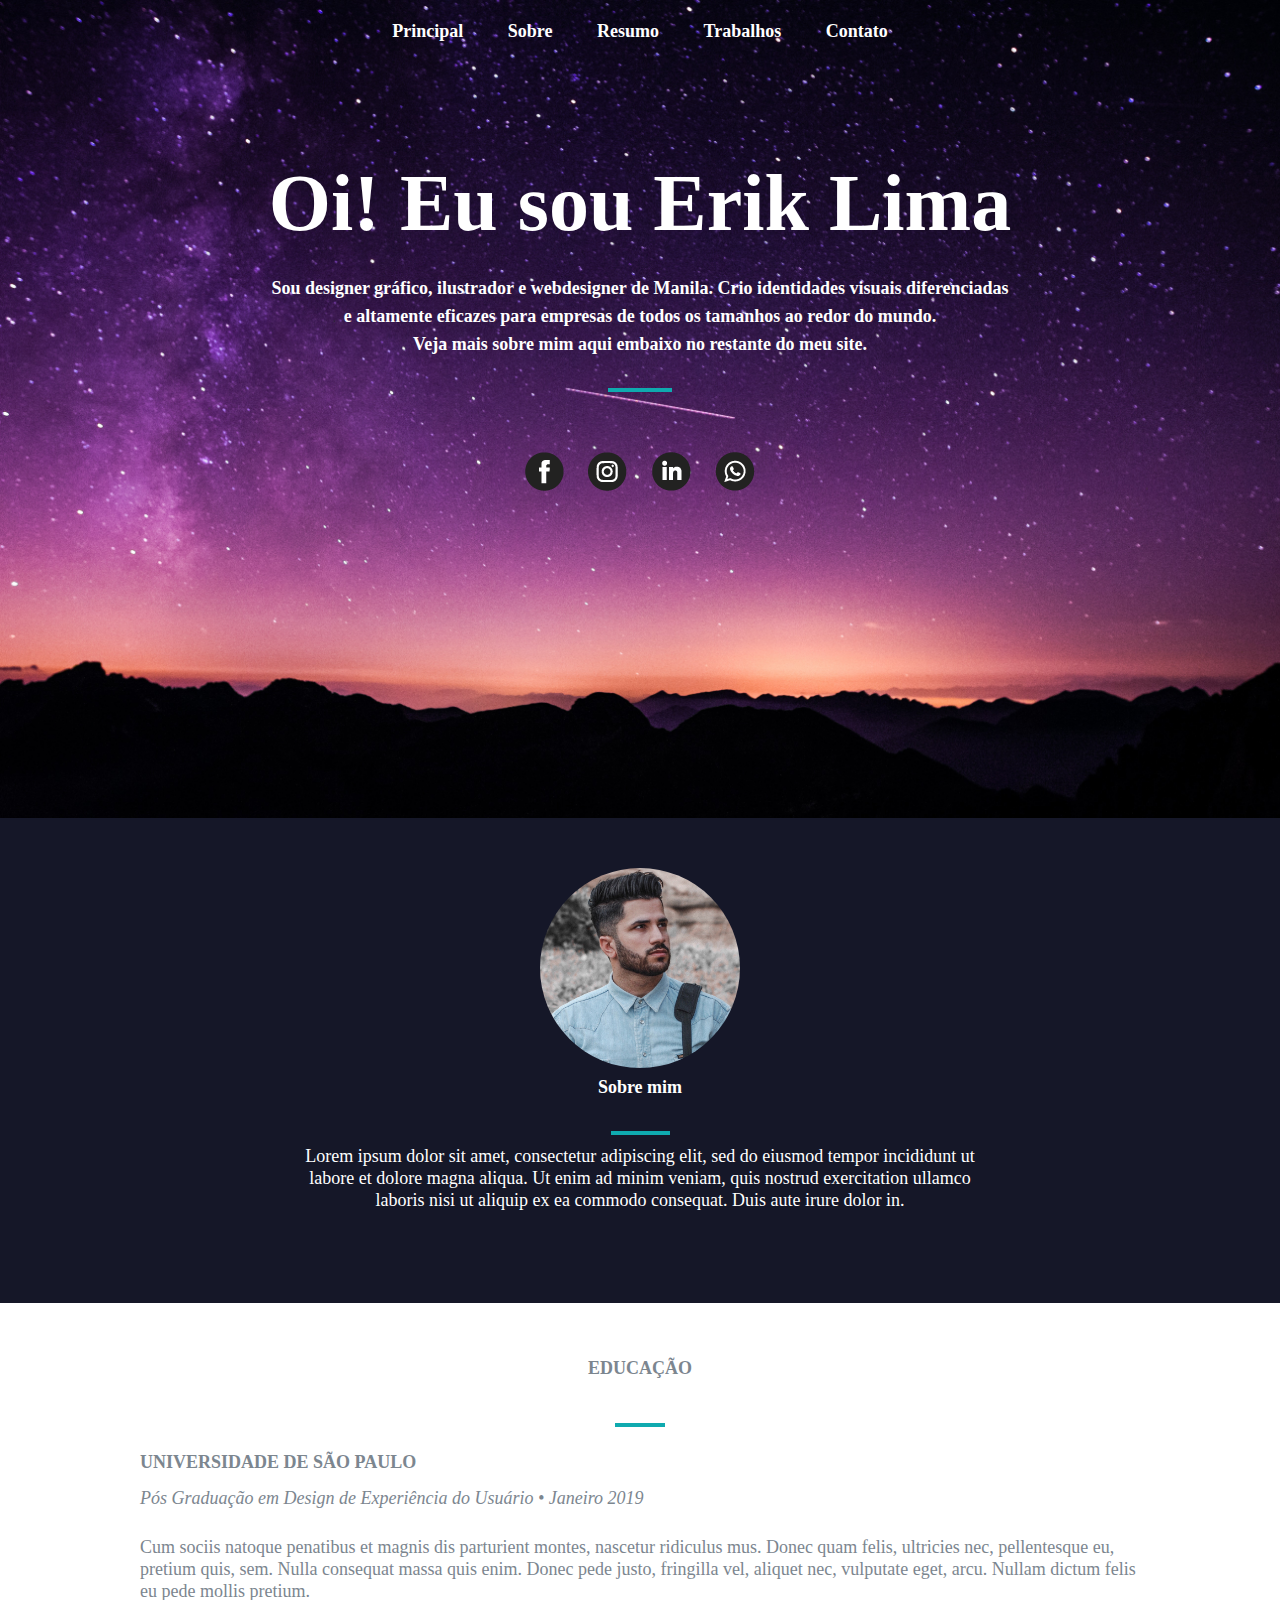
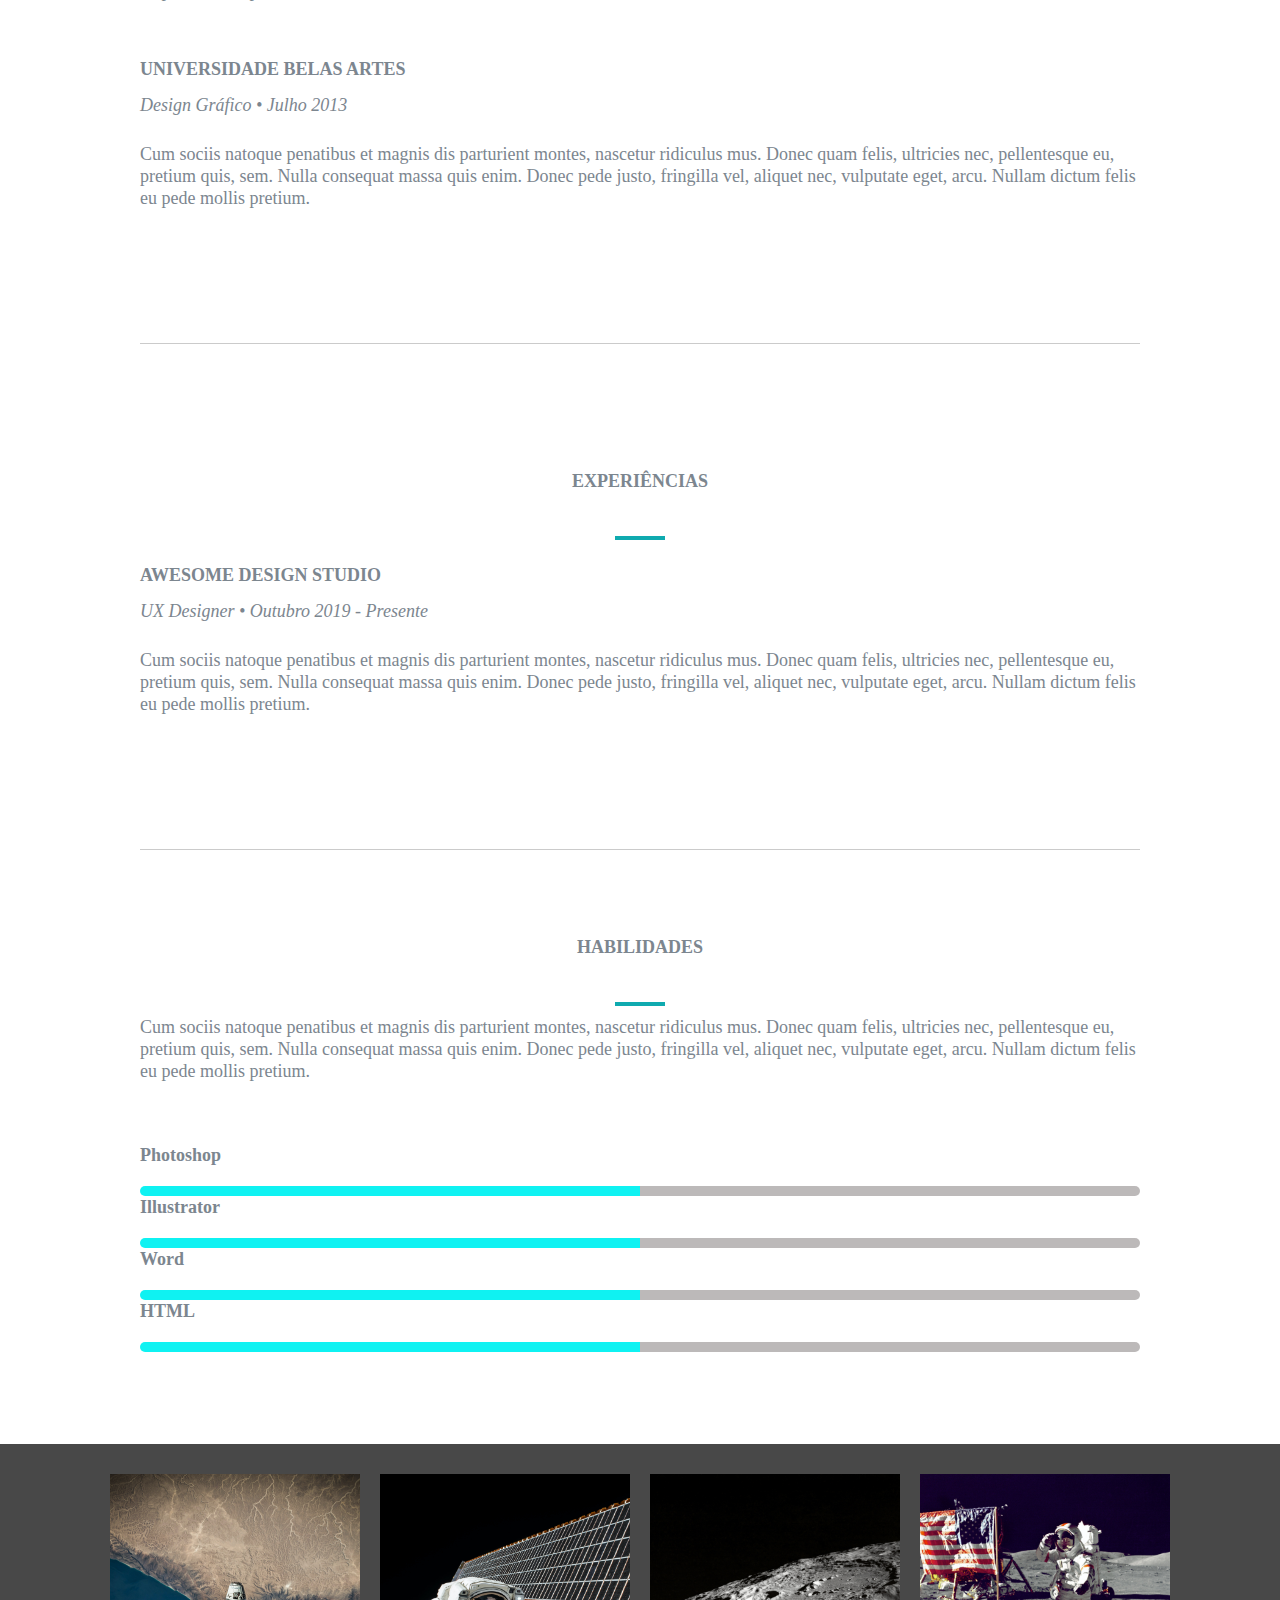
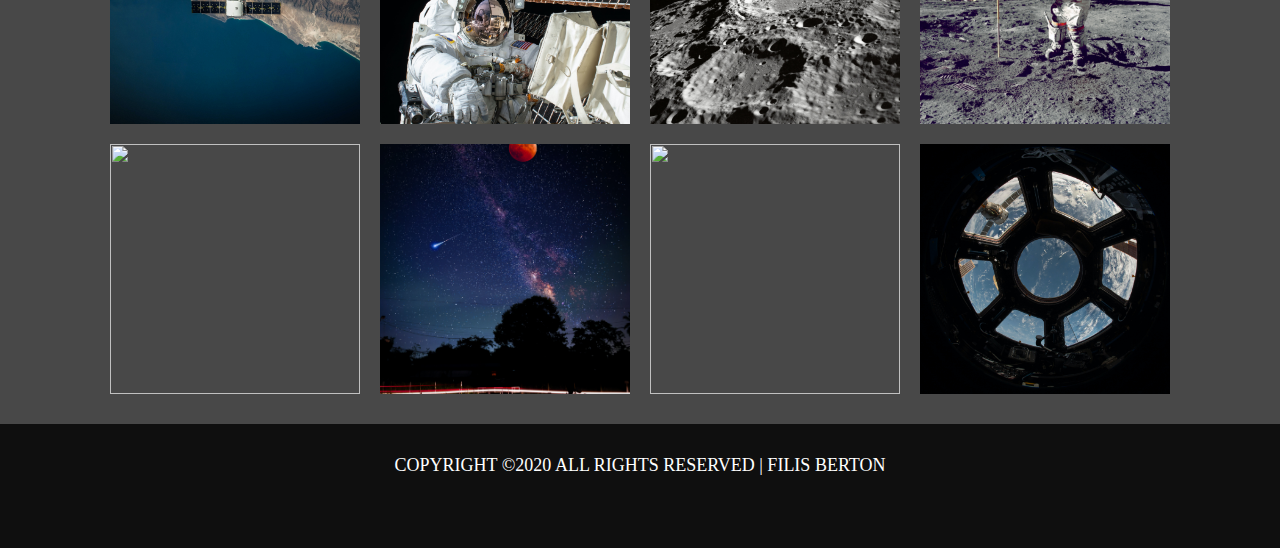
==== index.html @ c1fdc3c9 "Correções durante criação de modulos" ====
<!DOCTYPE html>
<html lang="pt-br">
    <head>
        <meta charset="UTF-8">
        <title>Currículo</title>
        <link rel="stylesheet" href="style.css">
    </head>
    <body>
        <header class="cabecalho">
            <nav id="menu">
                <a href="#">Principal</a>
                <a href="#">Sobre</a>
                <a href="#">Resumo</a>
                <a href="#">Trabalhos</a>
                <a href="#">Contato</a>
            </nav>
            <div class="banner">
                <h1>Oi! Eu sou Erik Lima</h1>
                <h2>Sou designer gráfico, ilustrador e webdesigner de Manila. Crio identidades visuais diferenciadas <br>
                    e altamente eficazes para empresas de todos os tamanhos ao redor do mundo. </br>
                    Veja mais sobre mim aqui embaixo no restante do meu site.</h2>
                <div class="traco"></div>
                <div class="media">
                    <a href="#"><img src="img/facebook.png"></a>
                    <a href="#"><img src="img/instagram.png"></a>
                    <a href="#"><img src="img/linkedin.png"></a>
                    <a href="#"><img src="img/whatsapp.png"></a>
                </div>
            </div>
        </header>
        <main>
            <section id="sobre">
                <img src="img/perfil.jpg" class="foto">
                <h2>Sobre mim</h2>
                <div class="traco"></div>
                <p>Lorem ipsum dolor sit amet, consectetur adipiscing elit, sed 
                    do eiusmod tempor incididunt ut <br> labore et dolore magna aliqua. 
                    Ut enim ad minim veniam, quis nostrud exercitation ullamco <br> laboris 
                    nisi ut aliquip ex ea commodo consequat. Duis aute irure dolor in. </p> 
            </section>
            <section class="experiencias">
                <section class="experiencias-item">
                    <div class="titulos">
                        <h3>Educação</h3>
                        <div class="traco"></div>
                    </div>
                    <div>
                        <h3>Universidade de São Paulo</h3>
                        <h4>Pós Graduação em Design de Experiência do Usuário • Janeiro 2019</h4>
                        <p>Cum sociis natoque penatibus et magnis dis parturient montes, nascetur ridiculus mus. 
                            Donec quam felis, ultricies nec, pellentesque eu, pretium quis, sem. Nulla consequat massa 
                            quis enim. Donec pede justo, fringilla vel, aliquet nec, vulputate eget, arcu. Nullam dictum 
                            felis eu pede mollis pretium.</p>
                    </div>
                    <div>
                        <h3>Universidade Belas Artes</h3>
                        <h4>Design Gráfico • Julho 2013</h4>
                        <p>Cum sociis natoque penatibus et magnis dis parturient montes, nascetur ridiculus mus. 
                            Donec quam felis, ultricies nec, pellentesque eu, pretium quis, sem. Nulla consequat massa 
                            quis enim. Donec pede justo, fringilla vel, aliquet nec, vulputate eget, arcu. Nullam dictum 
                            felis eu pede mollis pretium.</p>
                    </div>
                    <div class="traco-cinza"></div>
                </section>
                <section class="experiencias-item">
                    <div class="titulos">
                        <h3>Experiências</h3>
                        <div class="traco"></div>
                    </div>
                    <div>
                        <h3>Awesome Design Studio</h3>
                        <h4>UX Designer • Outubro 2019 - Presente</h4>
                        <p>Cum sociis natoque penatibus et magnis dis parturient montes, 
                            nascetur ridiculus mus. Donec quam felis, ultricies nec, pellentesque 
                            eu, pretium quis, sem. Nulla consequat massa quis enim. Donec pede justo, 
                            fringilla vel, aliquet nec, vulputate eget, arcu. Nullam dictum felis eu 
                            pede mollis pretium.</p>
                    </div>
                    <div class="traco-cinza"></div>
                    <section class="experiencias-item">
                        <div class="titulos">
                            <h3>Habilidades</h3>
                            <div class="traco"></div>
                        </div>
                        <div>
                            <p>Cum sociis natoque penatibus et magnis dis parturient montes, 
                                nascetur ridiculus mus. Donec quam felis, ultricies nec, pellentesque 
                                eu, pretium quis, sem. Nulla consequat massa quis enim. Donec pede justo, 
                                fringilla vel, aliquet nec, vulputate eget, arcu. Nullam dictum felis eu 
                                pede mollis pretium.</p>
                            <section class="progresso">
                                <h5>Photoshop</h5>
                                <div class="barrinha"></div>
        
                                <h5>Illustrator</h5>
                                <div class="barrinha"></div>
        
                                <h5>Word</h5>
                                <div class="barrinha"></div>
        
                                <h5>HTML</h5>
                                <div class="barrinha"></div>
                            </section>
                        </div>
                    </section>              
                </section>
            </section>
            <section class="grid">
                <img src="img/1.jpg" class="grid-item">
                <img src="img/2.jpg" class="grid-item">
                <img src="img/3.jpg" class="grid-item">
                <img src="img/4.jpg" class="grid-item">
                <img src="img/5.jpg" class="grid-item">
                <img src="img/6.jpg" class="grid-item">
                <img src="img/7.jpg" class="grid-item">
                <img src="img/8.jpg" class="grid-item">
            </section>
        </main>
        <footer>
            <section class="rodape">
                <p>Copyright ©2020 All rights reserved | Filis Berton</p>
            </section>
        </footer>
</body>
</html>
---- style.css ----
html * {
    margin: 0px;
    font-family: 'Lato';
    font-size: 18px;
    line-height: 22px;
}

@import url('https://fonts.googleapis.com/css2?family=Lato:ital,wght@0,400;0,900;1,900&display=swap');

.cabecalho {
    background-image: url(img/background.jpg);
    background-size: 100% 100%;
    height: 818px;
    text-align: center;
    object-fit: cover;
    color: white;
}

#menu {
    padding: 20px 0px;
    margin-bottom: 100px;
    font-size: 18px;
    font-weight: bold;
}

#menu a {
    text-decoration: none;
    padding: 20px;
    color: white;
}

#menu a:hover {
    color: #0FF2F2;
}

.traco {
    height: 20px;
    width: 50px;
    border-bottom: 4px solid #0FAAAF;
    margin: 10px auto;
    width: 5%;
}

h1 {
    font-size: 80px;
    padding: 30px;
    margin: 30px;
}

h2 {
    line-height: 28px;
}

.foto {
    width: 200px;
    height: 200px;
    object-fit: cover;
    border-radius: 50%;
}

.media {
    padding: 50px;
}

.media a {
    padding: 10px;
}

h3 {
    text-transform: uppercase;
    padding: 14px 0px;
}

#sobre {
    background-color: #151728;
    padding: 50px;
    color: white;
    text-align: center;
    margin: auto auto;
}

.avatar {
    width: 200px;
    padding-right: 30px;
    object-fit: cover;
}

.sobre-itens p {
    padding: 20px 0px;
    width: 1200px;
}

.titulos {
    font-size: 20px;
    text-align: center;
}

h4 {
    font-style: oblique;
    font-weight: 300;
    color: #7C868F;
    padding-bottom: 27px;
}

.experiencias {
    display: grid;
    justify-content: center;
}

.experiencias-item {
    width: 1000px;
    margin-top: 40px;
    align-items: baseline;
    color: #7C868F;
}

p {
    padding-bottom: 42px;
}

.traco-cinza {
    height: 20px;
    border-bottom: 1px solid #CBCBCB;
    margin: 72px auto;
    width: 100%;
}

.grid {
    background-color: #484848;
    padding: 30px;

    display: grid;
    grid-template-columns: repeat(4, auto);
    justify-content: center;

    padding: 30px;
    gap: 20px;

    margin-top: 72px;
}

.grid-item {
    width: 250px;
    height: 250px;
    object-fit: cover;
}

.progresso {
    margin: 20px 0px;
}

.barrinha {
    height: 10px;
    margin-top: 20px;
    border-radius: 10px;
    background: linear-gradient(to right, #0FF2F2 0%, #0FF2F2 50%, #bcb9b9 10%);
}

.rodape {
    padding: 30px;
    background-color: #0F0F0F;
    color: white;
    text-align: center;
    text-transform: uppercase;
}
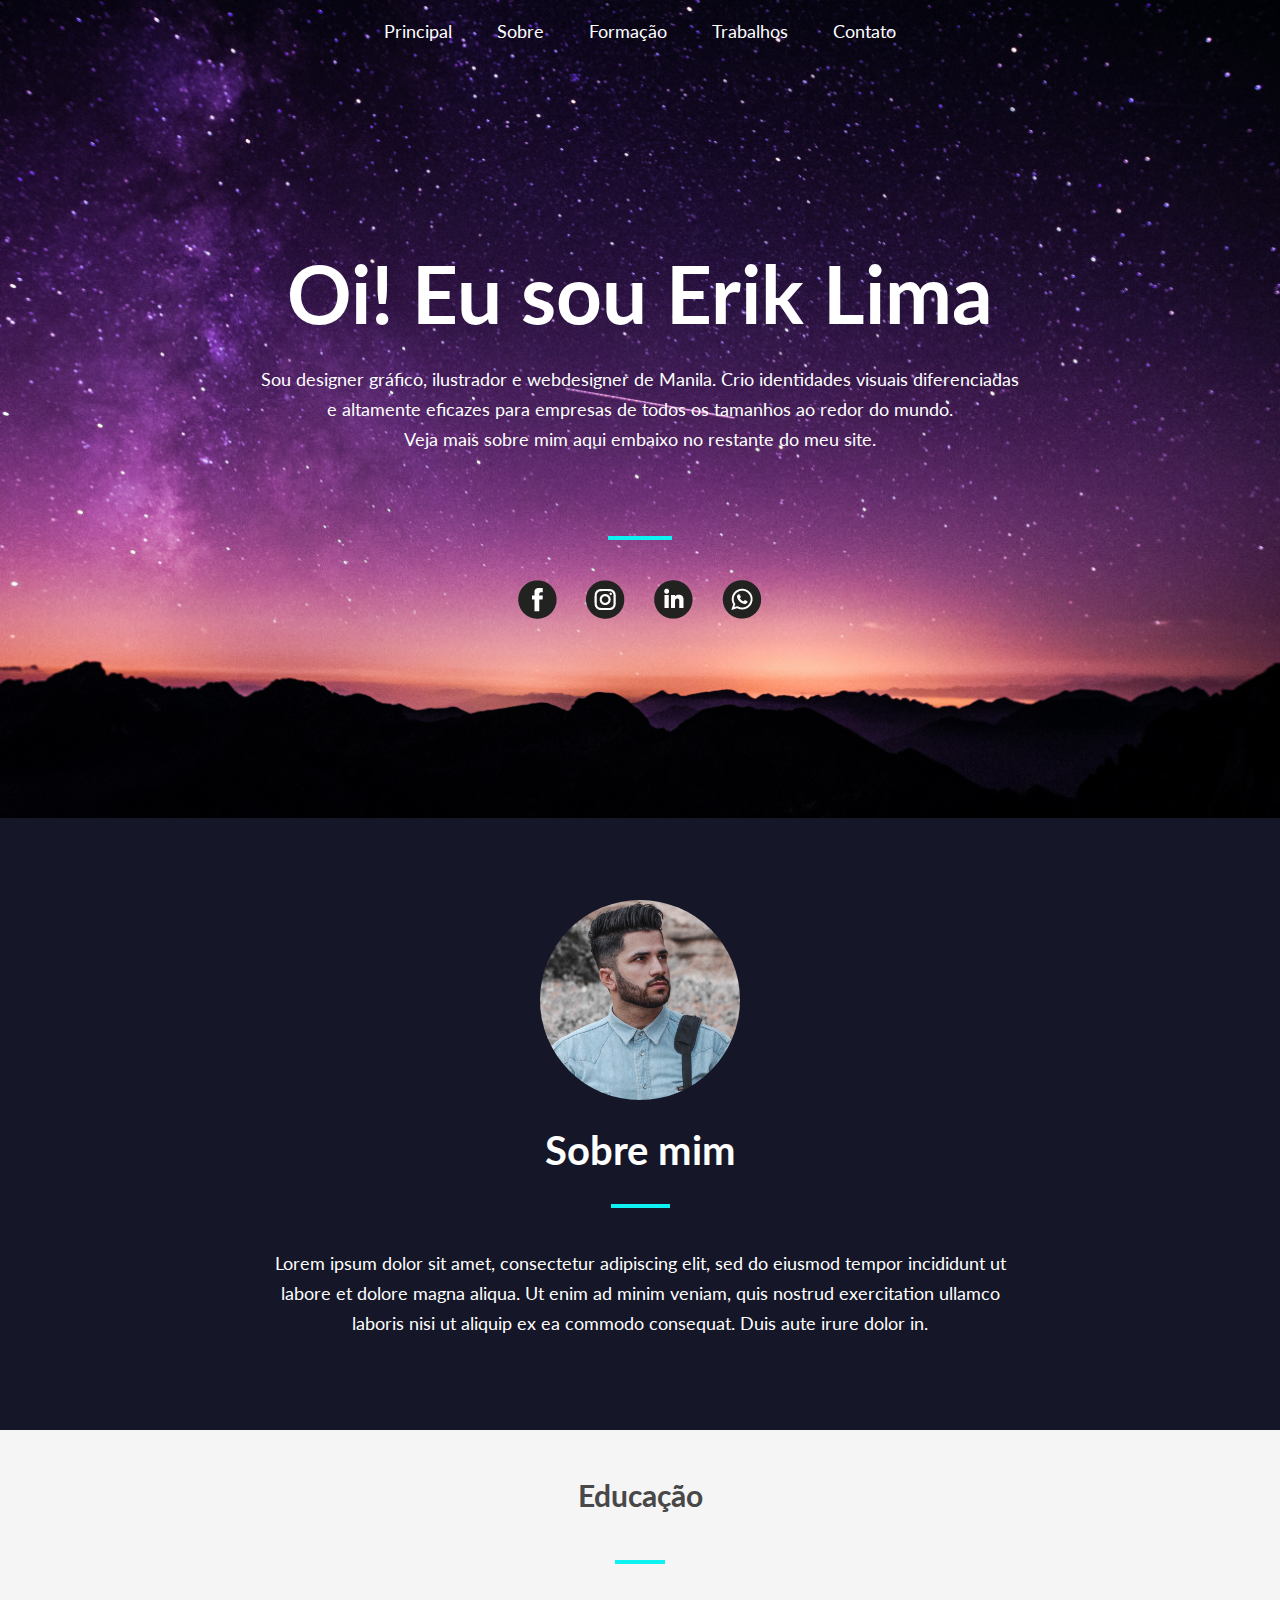
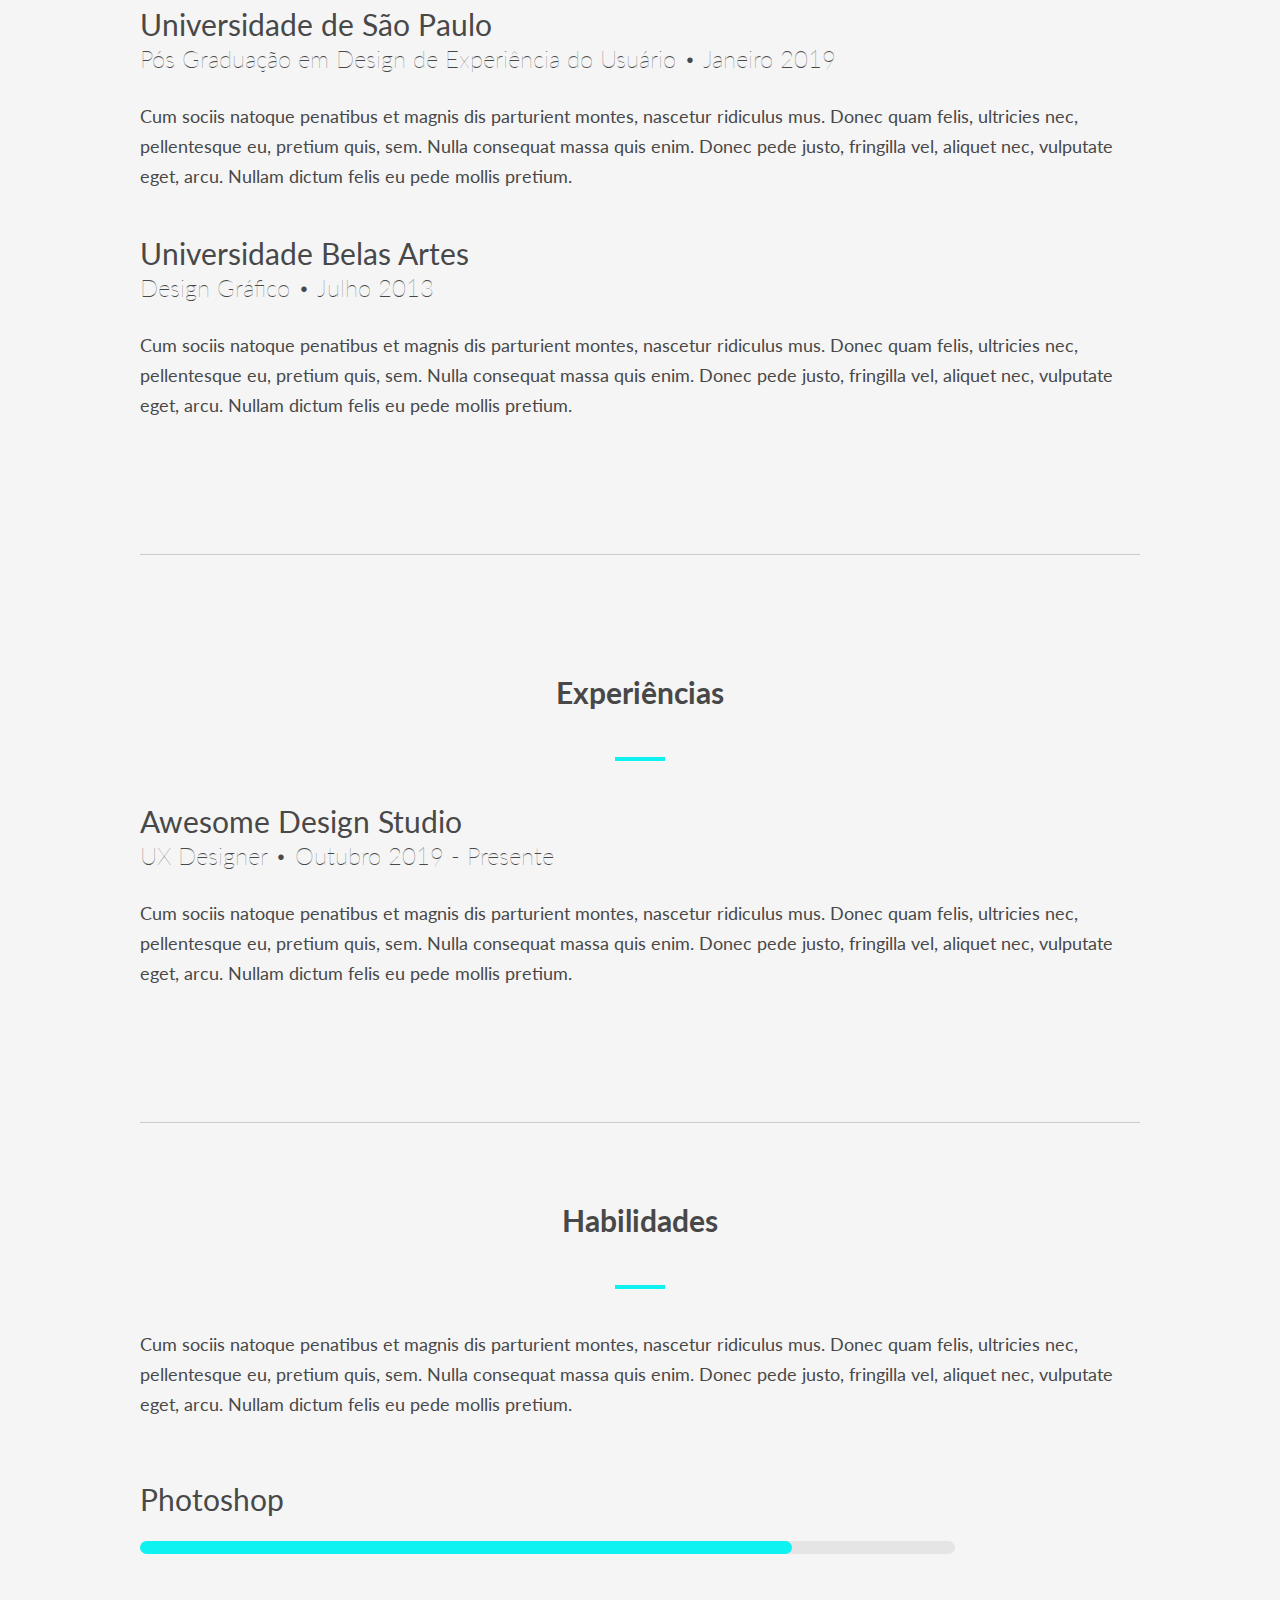
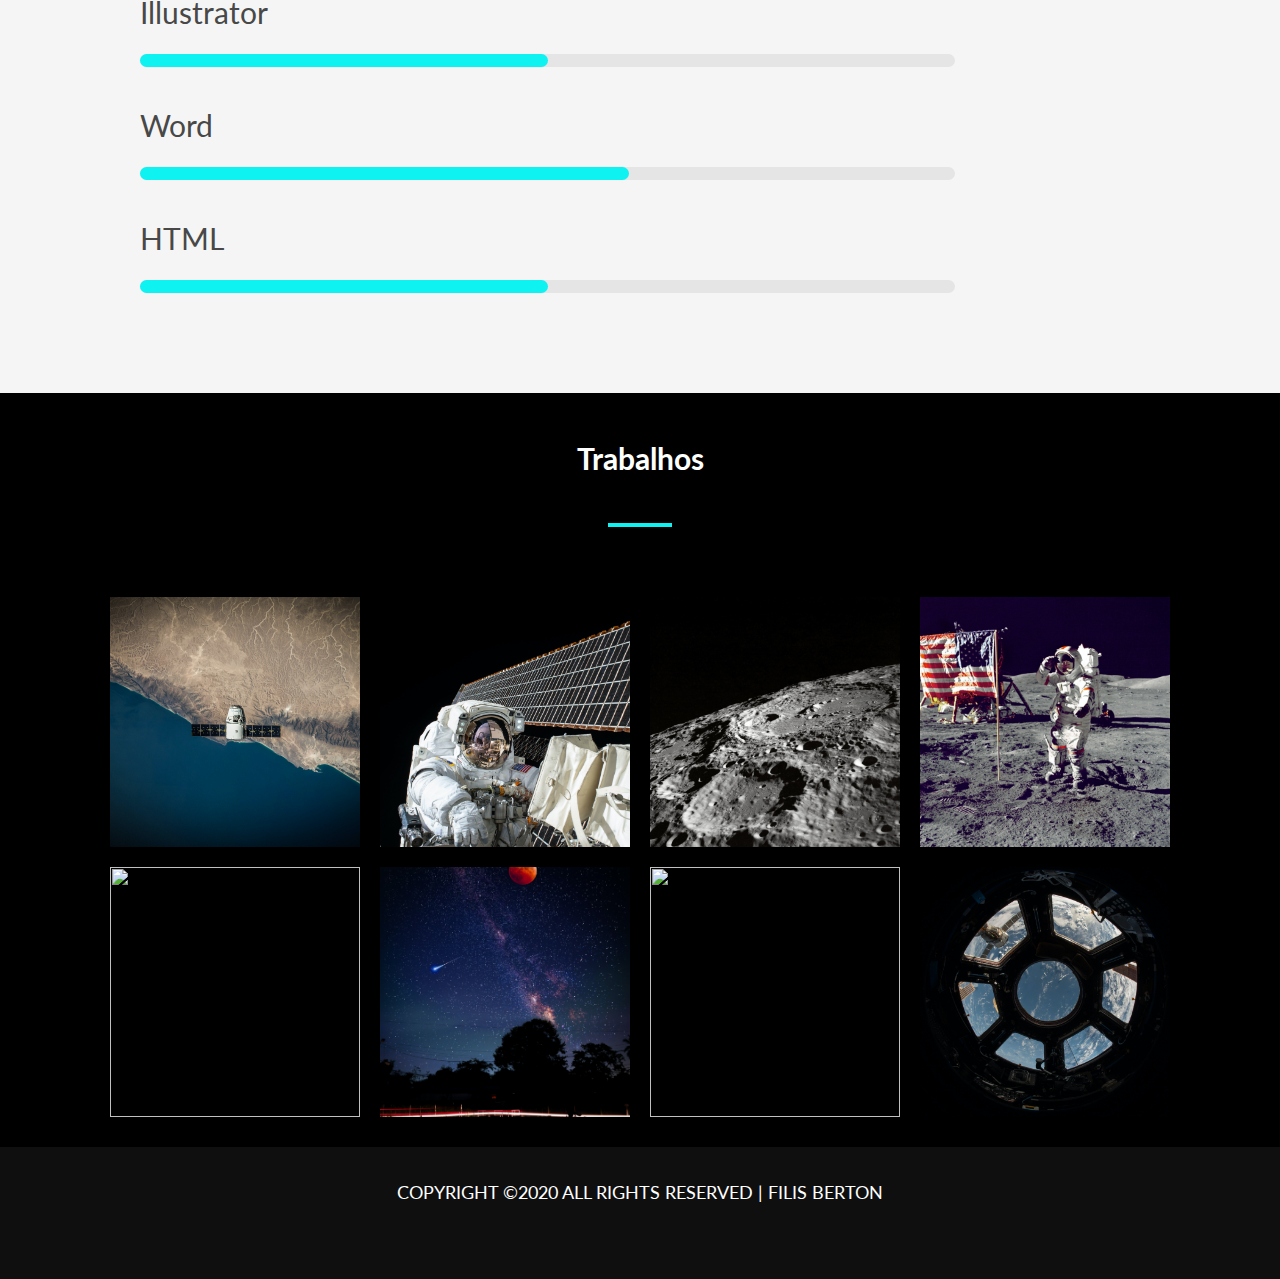
==== commit 20ec53b5: "ajustando codigos" ====
--- a/index.html
+++ b/index.html
@@ -6,55 +6,52 @@
         <link rel="stylesheet" href="style.css">
     </head>
     <body>
-        <header class="cabecalho">
+        <header class="cabecalho texto-centralizado">
             <nav id="menu">
                 <a href="#">Principal</a>
-                <a href="#">Sobre</a>
-                <a href="#">Resumo</a>
-                <a href="#">Trabalhos</a>
-                <a href="#">Contato</a>
+                <a href="#sobre">Sobre</a>
+                <a href="#formacao">Formação</a>
+                <a href="#trabalhos">Trabalhos</a>
+                <a href="#contato">Contato</a>
             </nav>
-            <div class="banner">
-                <h1>Oi! Eu sou Erik Lima</h1>
-                <h2>Sou designer gráfico, ilustrador e webdesigner de Manila. Crio identidades visuais diferenciadas <br>
-                    e altamente eficazes para empresas de todos os tamanhos ao redor do mundo. </br>
-                    Veja mais sobre mim aqui embaixo no restante do meu site.</h2>
-                <div class="traco"></div>
-                <div class="media">
-                    <a href="#"><img src="img/facebook.png"></a>
-                    <a href="#"><img src="img/instagram.png"></a>
-                    <a href="#"><img src="img/linkedin.png"></a>
-                    <a href="#"><img src="img/whatsapp.png"></a>
-                </div>
+            <h1>Oi! Eu sou Erik Lima</h1>
+            <p>Sou designer gráfico, ilustrador e webdesigner de Manila. Crio identidades visuais diferenciadas <br>
+                e altamente eficazes para empresas de todos os tamanhos ao redor do mundo. </br>
+                Veja mais sobre mim aqui embaixo no restante do meu site.</p>
+            <div class="traco"></div>
+            <div class="midia">
+                <a href="https://www.facebook.com"><img src="img/facebook.png"></a>
+                <a href="https://www.instagram.com/"><img src="img/instagram.png"></a>
+                <a href="https://linkedin.com"><img src="img/linkedin.png"></a>
+                <a href="#"><img src="img/whatsapp.png"></a>
             </div>
         </header>
         <main>
-            <section id="sobre">
+            <section id="sobre" class="texto-centralizado">
                 <img src="img/perfil.jpg" class="foto">
                 <h2>Sobre mim</h2>
                 <div class="traco"></div>
-                <p>Lorem ipsum dolor sit amet, consectetur adipiscing elit, sed 
-                    do eiusmod tempor incididunt ut <br> labore et dolore magna aliqua. 
-                    Ut enim ad minim veniam, quis nostrud exercitation ullamco <br> laboris 
-                    nisi ut aliquip ex ea commodo consequat. Duis aute irure dolor in. </p> 
+                <p>Lorem ipsum dolor sit amet, consectetur adipiscing elit, sed do eiusmod tempor incididunt ut <br> 
+                    labore et dolore magna aliqua. Ut enim ad minim veniam, quis nostrud exercitation ullamco <br>                         
+                    laboris nisi ut aliquip ex ea commodo consequat. Duis aute irure dolor in.</p> 
             </section>
-            <section class="experiencias">
-                <section class="experiencias-item">
-                    <div class="titulos">
+            <article class="curriculo">
+                <section id="formacao" class="curriculo-item">
+                    <div class="texto-centralizado">
                         <h3>Educação</h3>
                         <div class="traco"></div>
                     </div>
                     <div>
-                        <h3>Universidade de São Paulo</h3>
-                        <h4>Pós Graduação em Design de Experiência do Usuário • Janeiro 2019</h4>
+                        <h4>Universidade de São Paulo</h4>
+                        <h5>Pós Graduação em Design de Experiência do Usuário • Janeiro 2019</h5>
                         <p>Cum sociis natoque penatibus et magnis dis parturient montes, nascetur ridiculus mus. 
                             Donec quam felis, ultricies nec, pellentesque eu, pretium quis, sem. Nulla consequat massa 
                             quis enim. Donec pede justo, fringilla vel, aliquet nec, vulputate eget, arcu. Nullam dictum 
                             felis eu pede mollis pretium.</p>
                     </div>
                     <div>
-                        <h3>Universidade Belas Artes</h3>
-                        <h4>Design Gráfico • Julho 2013</h4>
+                        <h4>Universidade Belas Artes</h4>
+                        <h5>Design Gráfico • Julho 2013</h5>
                         <p>Cum sociis natoque penatibus et magnis dis parturient montes, nascetur ridiculus mus. 
                             Donec quam felis, ultricies nec, pellentesque eu, pretium quis, sem. Nulla consequat massa 
                             quis enim. Donec pede justo, fringilla vel, aliquet nec, vulputate eget, arcu. Nullam dictum 
@@ -62,14 +59,15 @@
                     </div>
                     <div class="traco-cinza"></div>
                 </section>
-                <section class="experiencias-item">
-                    <div class="titulos">
+
+                <section class="curriculo-item">
+                    <div class="texto-centralizado">
                         <h3>Experiências</h3>
                         <div class="traco"></div>
                     </div>
                     <div>
-                        <h3>Awesome Design Studio</h3>
-                        <h4>UX Designer • Outubro 2019 - Presente</h4>
+                        <h4>Awesome Design Studio</h4>
+                        <h5>UX Designer • Outubro 2019 - Presente</h5>
                         <p>Cum sociis natoque penatibus et magnis dis parturient montes, 
                             nascetur ridiculus mus. Donec quam felis, ultricies nec, pellentesque 
                             eu, pretium quis, sem. Nulla consequat massa quis enim. Donec pede justo, 
@@ -77,49 +75,61 @@
                             pede mollis pretium.</p>
                     </div>
                     <div class="traco-cinza"></div>
-                    <section class="experiencias-item">
-                        <div class="titulos">
+                    <section class="curriculo-item">
+                        <div class="texto-centralizado">
                             <h3>Habilidades</h3>
                             <div class="traco"></div>
                         </div>
-                        <div>
-                            <p>Cum sociis natoque penatibus et magnis dis parturient montes, 
-                                nascetur ridiculus mus. Donec quam felis, ultricies nec, pellentesque 
-                                eu, pretium quis, sem. Nulla consequat massa quis enim. Donec pede justo, 
-                                fringilla vel, aliquet nec, vulputate eget, arcu. Nullam dictum felis eu 
-                                pede mollis pretium.</p>
-                            <section class="progresso">
-                                <h5>Photoshop</h5>
-                                <div class="barrinha"></div>
-        
-                                <h5>Illustrator</h5>
-                                <div class="barrinha"></div>
-        
-                                <h5>Word</h5>
-                                <div class="barrinha"></div>
-        
-                                <h5>HTML</h5>
-                                <div class="barrinha"></div>
-                            </section>
-                        </div>
+                        <p>Cum sociis natoque penatibus et magnis dis parturient montes, 
+                            nascetur ridiculus mus. Donec quam felis, ultricies nec, pellentesque 
+                            eu, pretium quis, sem. Nulla consequat massa quis enim. Donec pede justo, 
+                            fringilla vel, aliquet nec, vulputate eget, arcu. Nullam dictum felis eu 
+                            pede mollis pretium.</p>
+                        <section id="progresso">
+                            <h6>Photoshop</h6>
+                            <div class="barra-progresso">
+                                <div class="barra-quantidade" id="habilidade-photoshop"></div>
+                            </div>
+    
+                            <h6>Illustrator</h6>
+                            <div class="barra-progresso">
+                                <div class="barra-quantidade" id="habilidade-illustrator"></div>
+                            </div>
+    
+                            <h6>Word</h6>
+                            <div class="barra-progresso">
+                                <div class="barra-quantidade" id="habilidade-word"></div>
+                            </div>
+    
+                            <h6>HTML</h6>
+                            <div class="barra-progresso">
+                                <div class="barra-quantidade" id="habilidade-html"></div>
+                            </div>
+                        </section>
                     </section>              
                 </section>
-            </section>
-            <section class="grid">
-                <img src="img/1.jpg" class="grid-item">
-                <img src="img/2.jpg" class="grid-item">
-                <img src="img/3.jpg" class="grid-item">
-                <img src="img/4.jpg" class="grid-item">
-                <img src="img/5.jpg" class="grid-item">
-                <img src="img/6.jpg" class="grid-item">
-                <img src="img/7.jpg" class="grid-item">
-                <img src="img/8.jpg" class="grid-item">
+            </article>
+
+            <section id="trabalhos" class="texto-centralizado">
+                <h3>Trabalhos</h3>
+                <div class="traco"></div>
+                <section class="grid">
+                    <img src="img/1.jpg" class="grid-item">
+                    <img src="img/2.jpg" class="grid-item">
+                    <img src="img/3.jpg" class="grid-item">
+                    <img src="img/4.jpg" class="grid-item">
+                    <img src="img/5.jpg" class="grid-item">
+                    <img src="img/6.jpg" class="grid-item">
+                    <img src="img/7.jpg" class="grid-item">
+                    <img src="img/8.jpg" class="grid-item">
+                </section>
             </section>
         </main>
-        <footer>
-            <section class="rodape">
+        <footer id="contato">
+            <section class="rodape texto-centralizado">
                 <p>Copyright ©2020 All rights reserved | Filis Berton</p>
             </section>
         </footer>
+    
 </body>
 </html>--- a/style.css
+++ b/style.css
@@ -1,17 +1,21 @@
+@import url('https://fonts.googleapis.com/css2?family=Lato:wght@300;400;900&display=swap');
+
 html * {
     margin: 0px;
     font-family: 'Lato';
     font-size: 18px;
     line-height: 22px;
+    
 }
 
-@import url('https://fonts.googleapis.com/css2?family=Lato:ital,wght@0,400;0,900;1,900&display=swap');
+ .texto-centralizado{
+    text-align: center;
+}
 
 .cabecalho {
     background-image: url(img/background.jpg);
     background-size: 100% 100%;
     height: 818px;
-    text-align: center;
     object-fit: cover;
     color: white;
 }
@@ -20,7 +24,6 @@
     padding: 20px 0px;
     margin-bottom: 100px;
     font-size: 18px;
-    font-weight: bold;
 }
 
 #menu a {
@@ -36,19 +39,25 @@
 .traco {
     height: 20px;
     width: 50px;
-    border-bottom: 4px solid #0FAAAF;
-    margin: 10px auto;
+    border-bottom: 4px solid #0FF2F2;
+    margin: 20px auto 40px auto;
     width: 5%;
 }
 
 h1 {
     font-size: 80px;
     padding: 30px;
-    margin: 30px;
+    margin: 190px 30px 30px 30px;
 }
 
 h2 {
+    font-size: 40px;
     line-height: 28px;
+}
+
+p {
+    padding-bottom: 42px;
+    line-height: 30px;
 }
 
 .foto {
@@ -56,66 +65,55 @@
     height: 200px;
     object-fit: cover;
     border-radius: 50%;
+    margin: 32px auto;
 }
 
-.media {
-    padding: 50px;
-}
-
-.media a {
-    padding: 10px;
-}
-
-h3 {
-    text-transform: uppercase;
-    padding: 14px 0px;
+.midia a {
+    padding: 12px;
 }
 
 #sobre {
     background-color: #151728;
     padding: 50px;
-    color: white;
-    text-align: center;
+    color: #ffffff;
     margin: auto auto;
 }
 
-.avatar {
-    width: 200px;
-    padding-right: 30px;
-    object-fit: cover;
+h3 {
+    font-size: 30px;
+    padding: 14px 0px;
 }
 
-.sobre-itens p {
-    padding: 20px 0px;
-    width: 1200px;
+h4{
+    font-size: 30px;
+    line-height: 40px;
+    font-weight: normal;
 }
 
-.titulos {
-    font-size: 20px;
-    text-align: center;
-}
-
-h4 {
-    font-style: oblique;
-    font-weight: 300;
-    color: #7C868F;
+h5 {
+    line-height: 30px;
+    font-weight: lighter;
+    font-size: 24px;
     padding-bottom: 27px;
 }
 
-.experiencias {
+h6{
+    font-weight: normal;
+    font-size: 30px;
+    line-height: 36px;
+}
+
+.curriculo {
     display: grid;
     justify-content: center;
+    background-color: #F5F5F5;
+    color: #484848;
 }
 
-.experiencias-item {
+.curriculo-item {
     width: 1000px;
     margin-top: 40px;
     align-items: baseline;
-    color: #7C868F;
-}
-
-p {
-    padding-bottom: 42px;
 }
 
 .traco-cinza {
@@ -125,18 +123,42 @@
     width: 100%;
 }
 
+#progresso {
+    margin: 20px 0px 100px 0px;
+}
+
+.barra-progresso{
+    width: 815px;
+    height: 13px;
+    background: #E5E5E5;
+    border-radius: 80px;
+    margin-top: 24px;
+    margin-bottom: 40px;
+}
+
+.barra-quantidade{
+    height: 13px;
+    background: #0FF2F2;
+    border-radius: 80px;
+}
+
+#habilidade-photoshop{ width: 80%; }
+#habilidade-illustrator{ width: 50%; }
+#habilidade-word{ width: 60%; }
+#habilidade-html{ width: 50%; }
+
+#trabalhos{
+    padding: 40px 0px 0px 0px;
+    color: #ffffff;
+    background-color: #000000;
+}
+
 .grid {
-    background-color: #484848;
     padding: 30px;
-
     display: grid;
     grid-template-columns: repeat(4, auto);
     justify-content: center;
-
-    padding: 30px;
     gap: 20px;
-
-    margin-top: 72px;
 }
 
 .grid-item {
@@ -145,21 +167,13 @@
     object-fit: cover;
 }
 
-.progresso {
-    margin: 20px 0px;
-}
-
-.barrinha {
-    height: 10px;
-    margin-top: 20px;
-    border-radius: 10px;
-    background: linear-gradient(to right, #0FF2F2 0%, #0FF2F2 50%, #bcb9b9 10%);
-}
-
 .rodape {
     padding: 30px;
     background-color: #0F0F0F;
     color: white;
-    text-align: center;
     text-transform: uppercase;
+}
+
+html {
+    scroll-behavior: smooth;
 }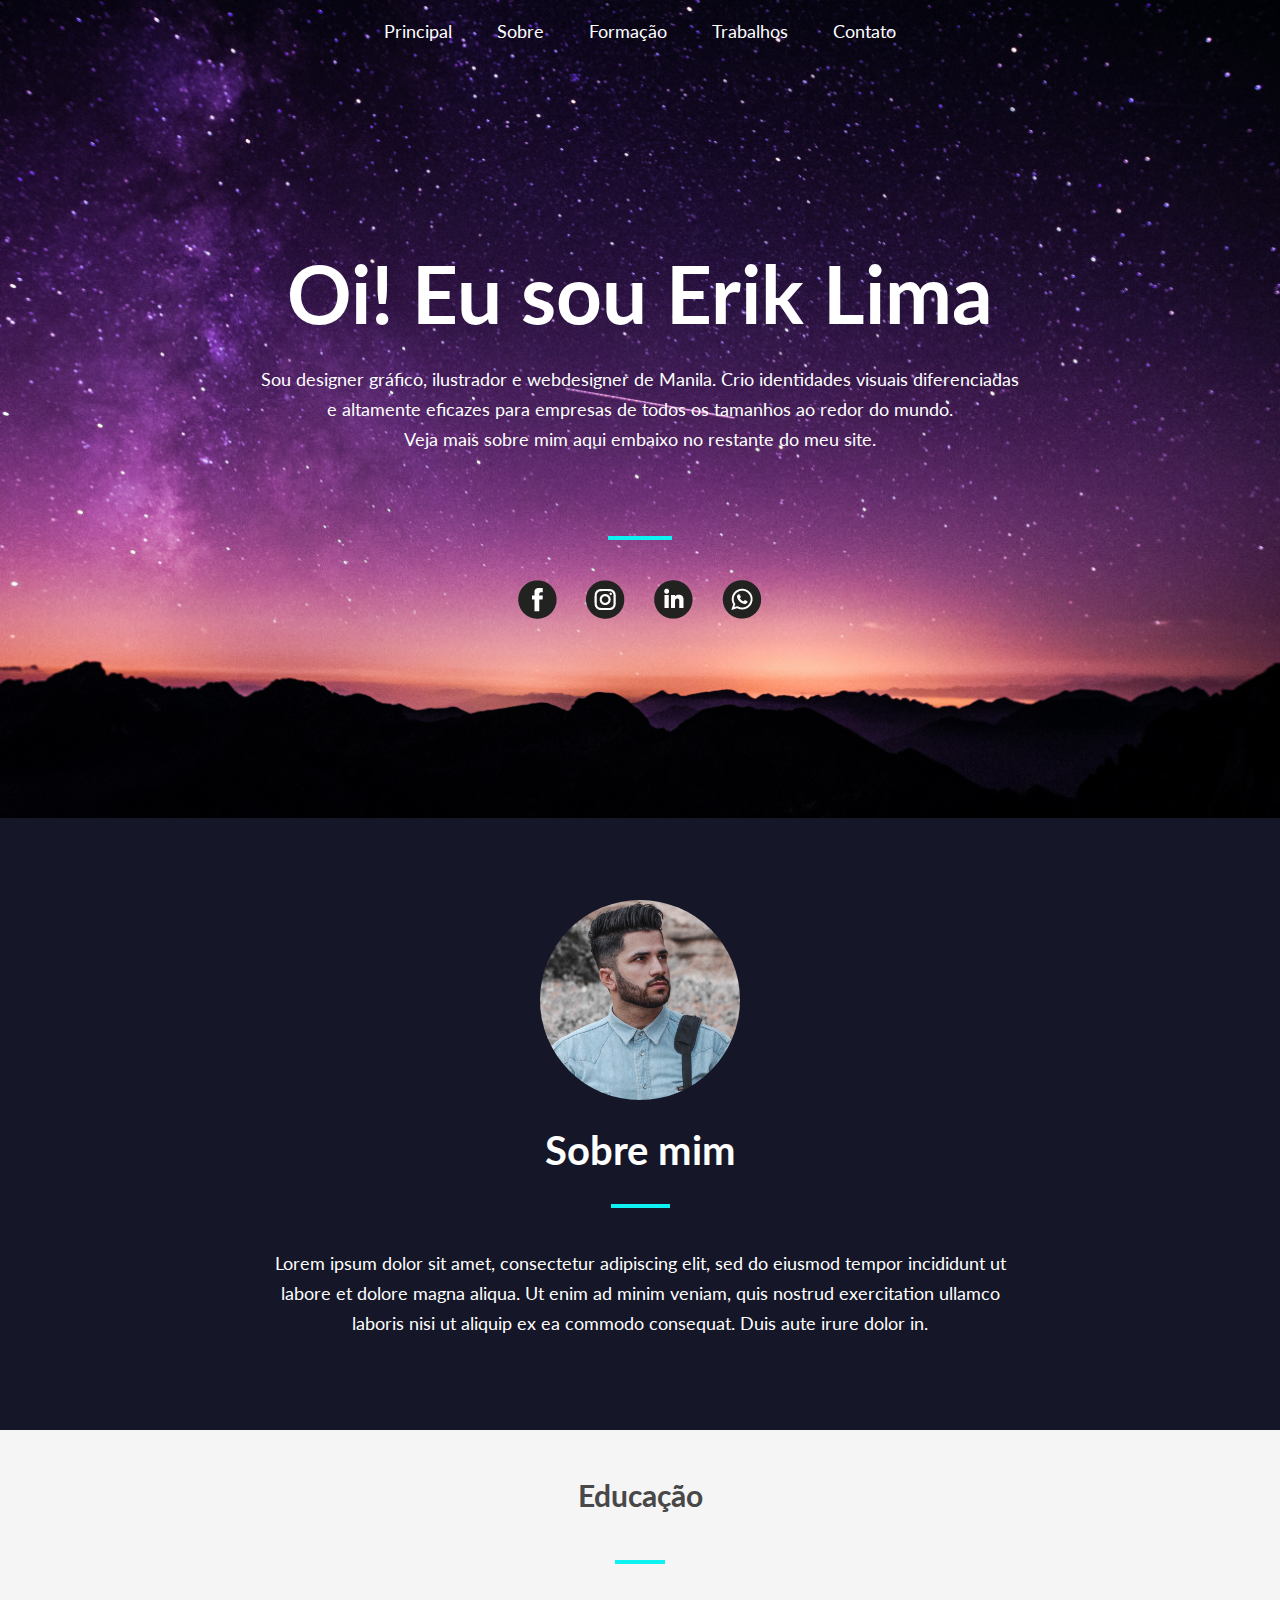
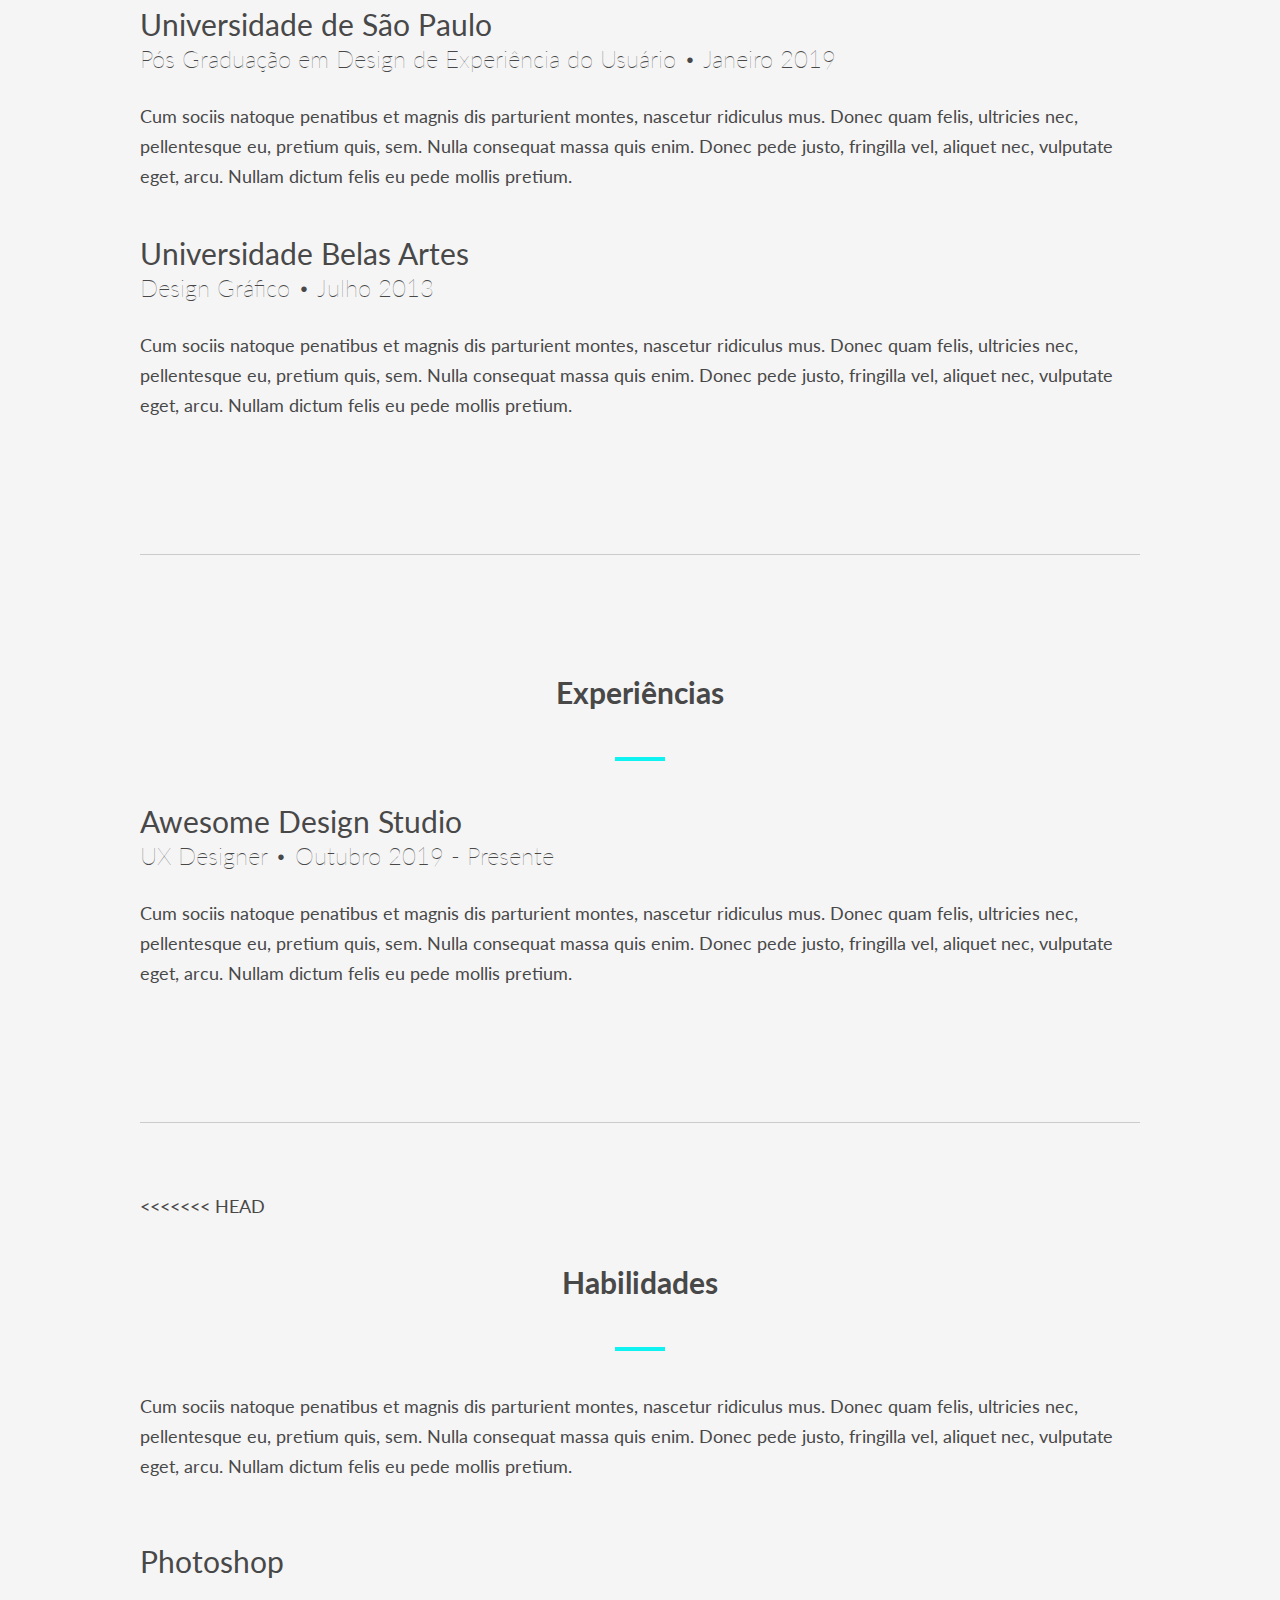
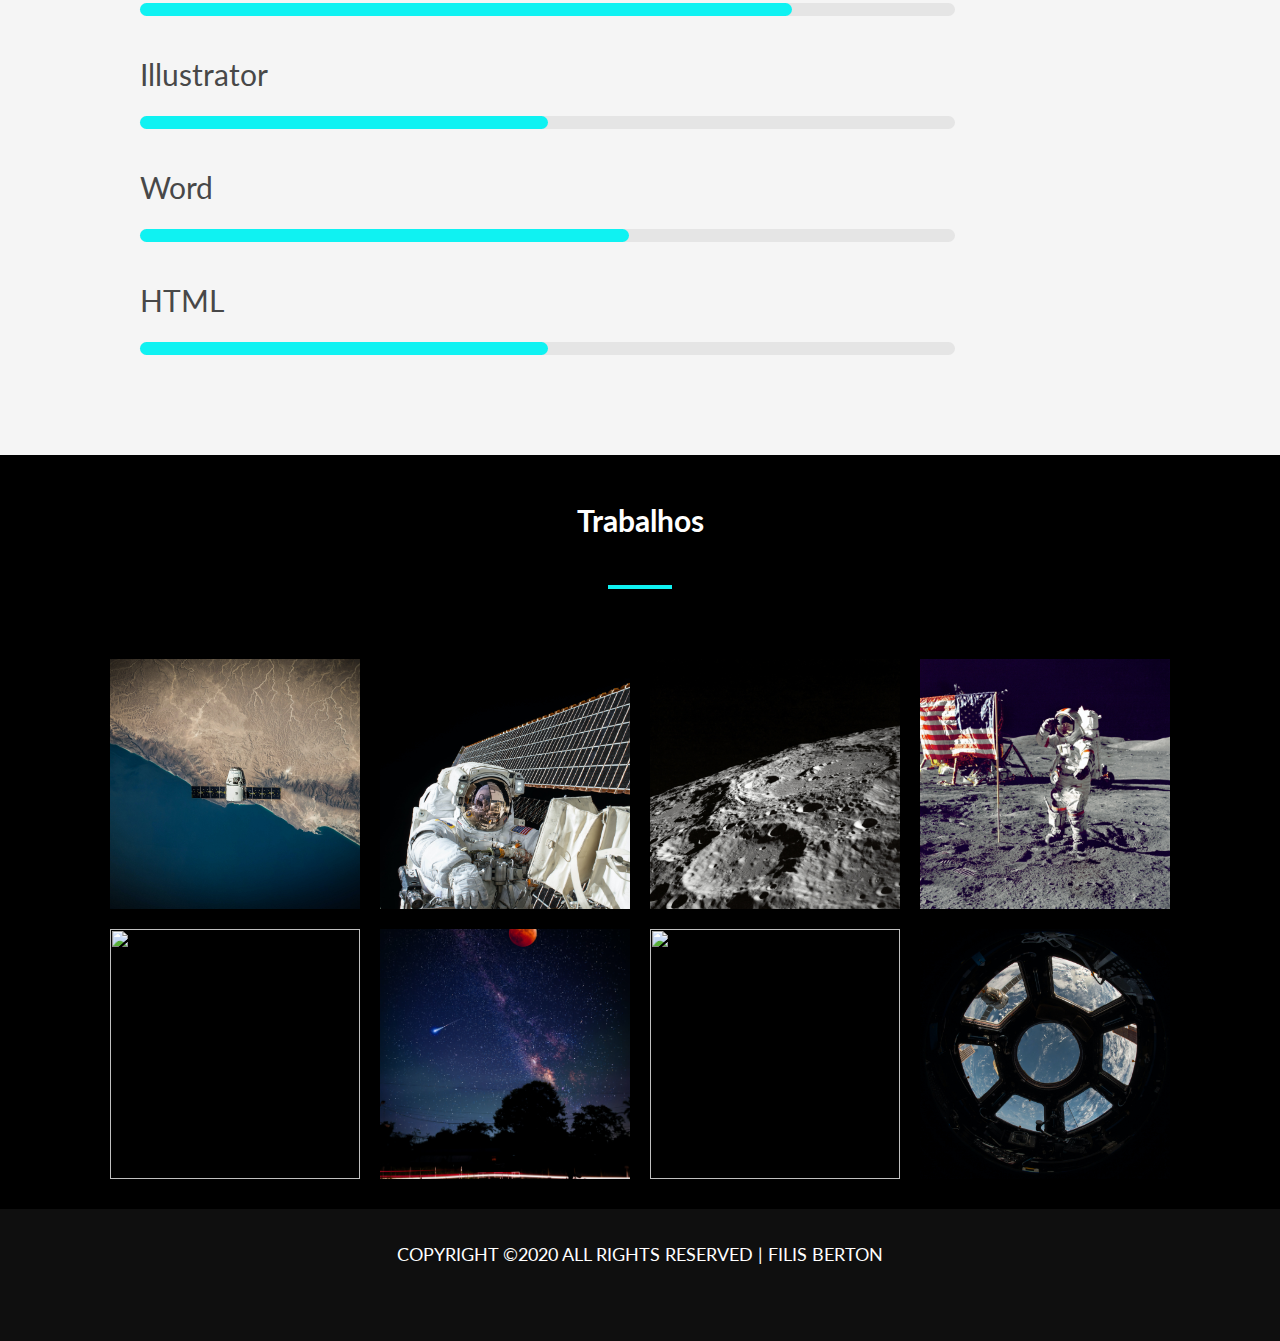
==== commit bd113067: "atualizando codigos para push" ====
--- a/index.html
+++ b/index.html
@@ -59,9 +59,9 @@
                     </div>
                     <div class="traco-cinza"></div>
                 </section>
-
                 <section class="curriculo-item">
                     <div class="texto-centralizado">
+
                         <h3>Experiências</h3>
                         <div class="traco"></div>
                     </div>
@@ -75,6 +75,7 @@
                             pede mollis pretium.</p>
                     </div>
                     <div class="traco-cinza"></div>
+<<<<<<< HEAD
                     <section class="curriculo-item">
                         <div class="texto-centralizado">
                             <h3>Habilidades</h3>
@@ -130,6 +131,5 @@
                 <p>Copyright ©2020 All rights reserved | Filis Berton</p>
             </section>
         </footer>
-    
 </body>
 </html>--- a/style.css
+++ b/style.css
@@ -71,7 +71,6 @@
 .midia a {
     padding: 12px;
 }
-
 #sobre {
     background-color: #151728;
     padding: 50px;
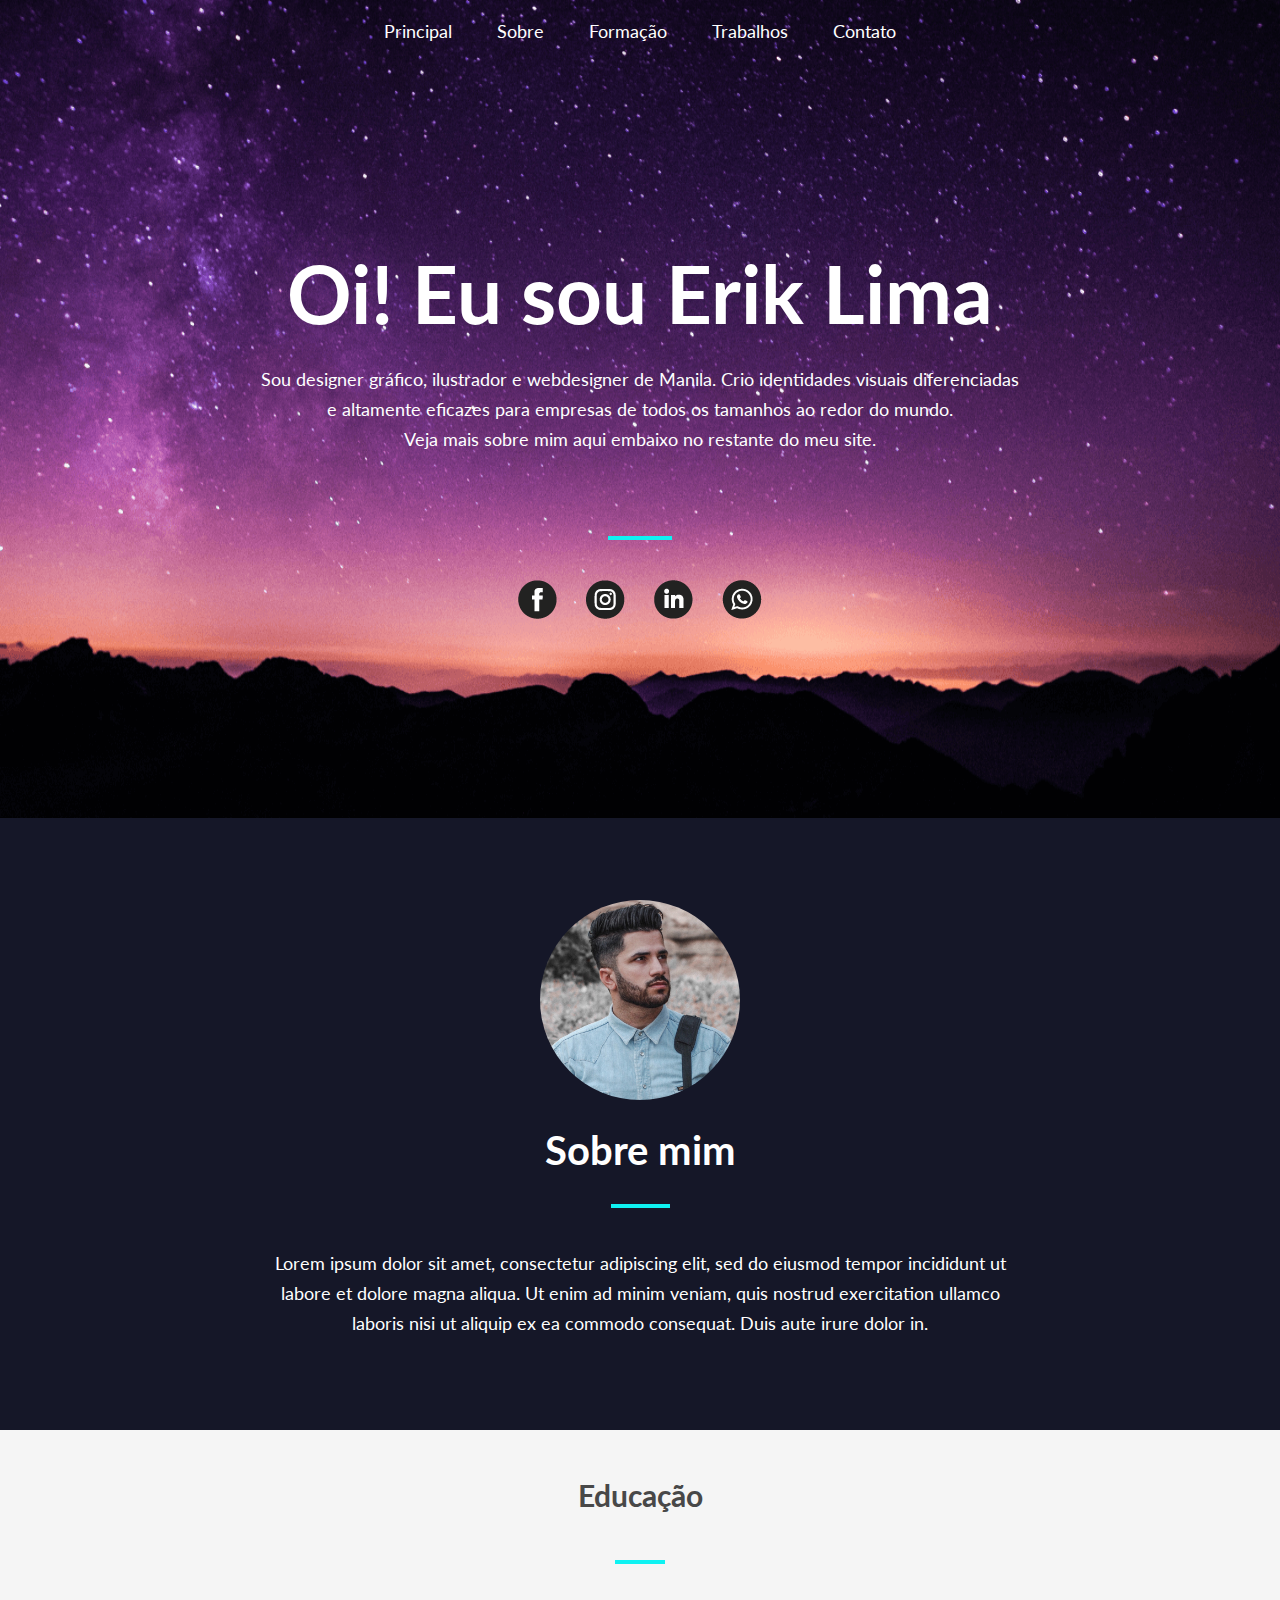
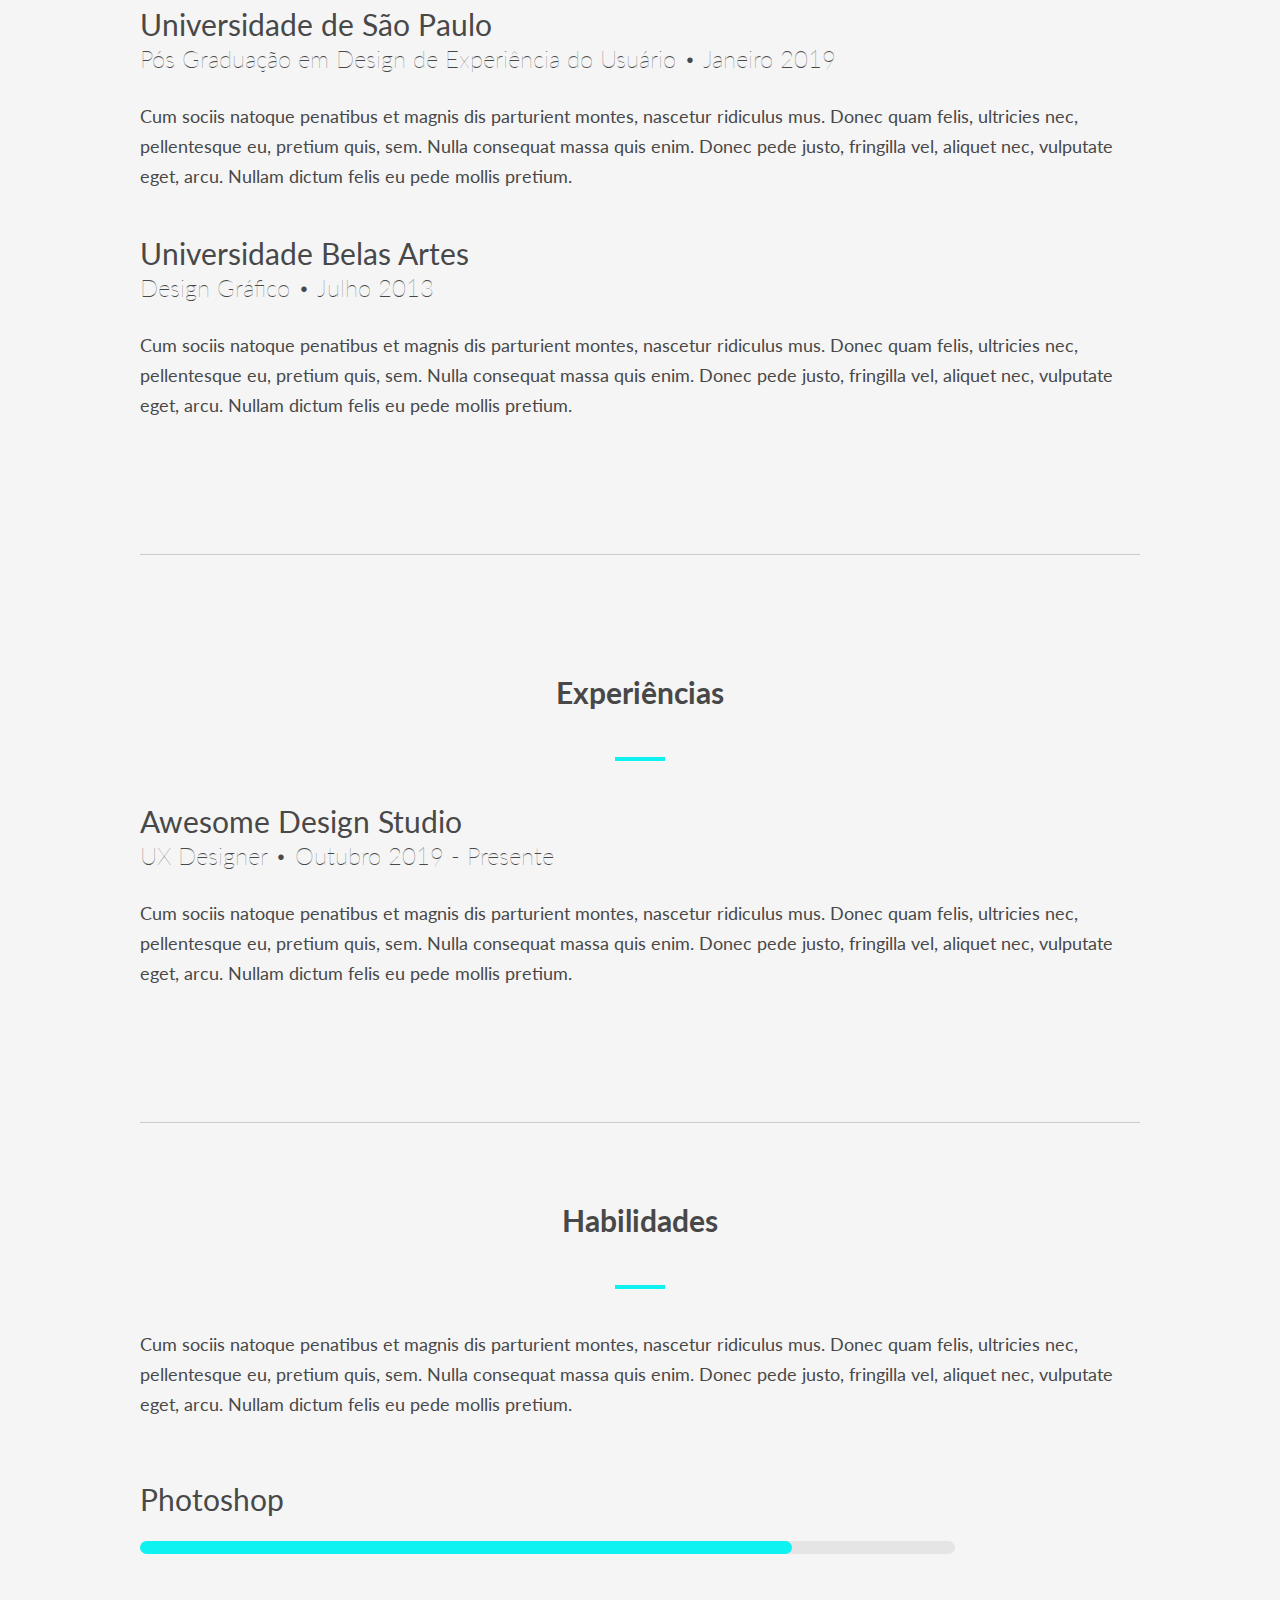
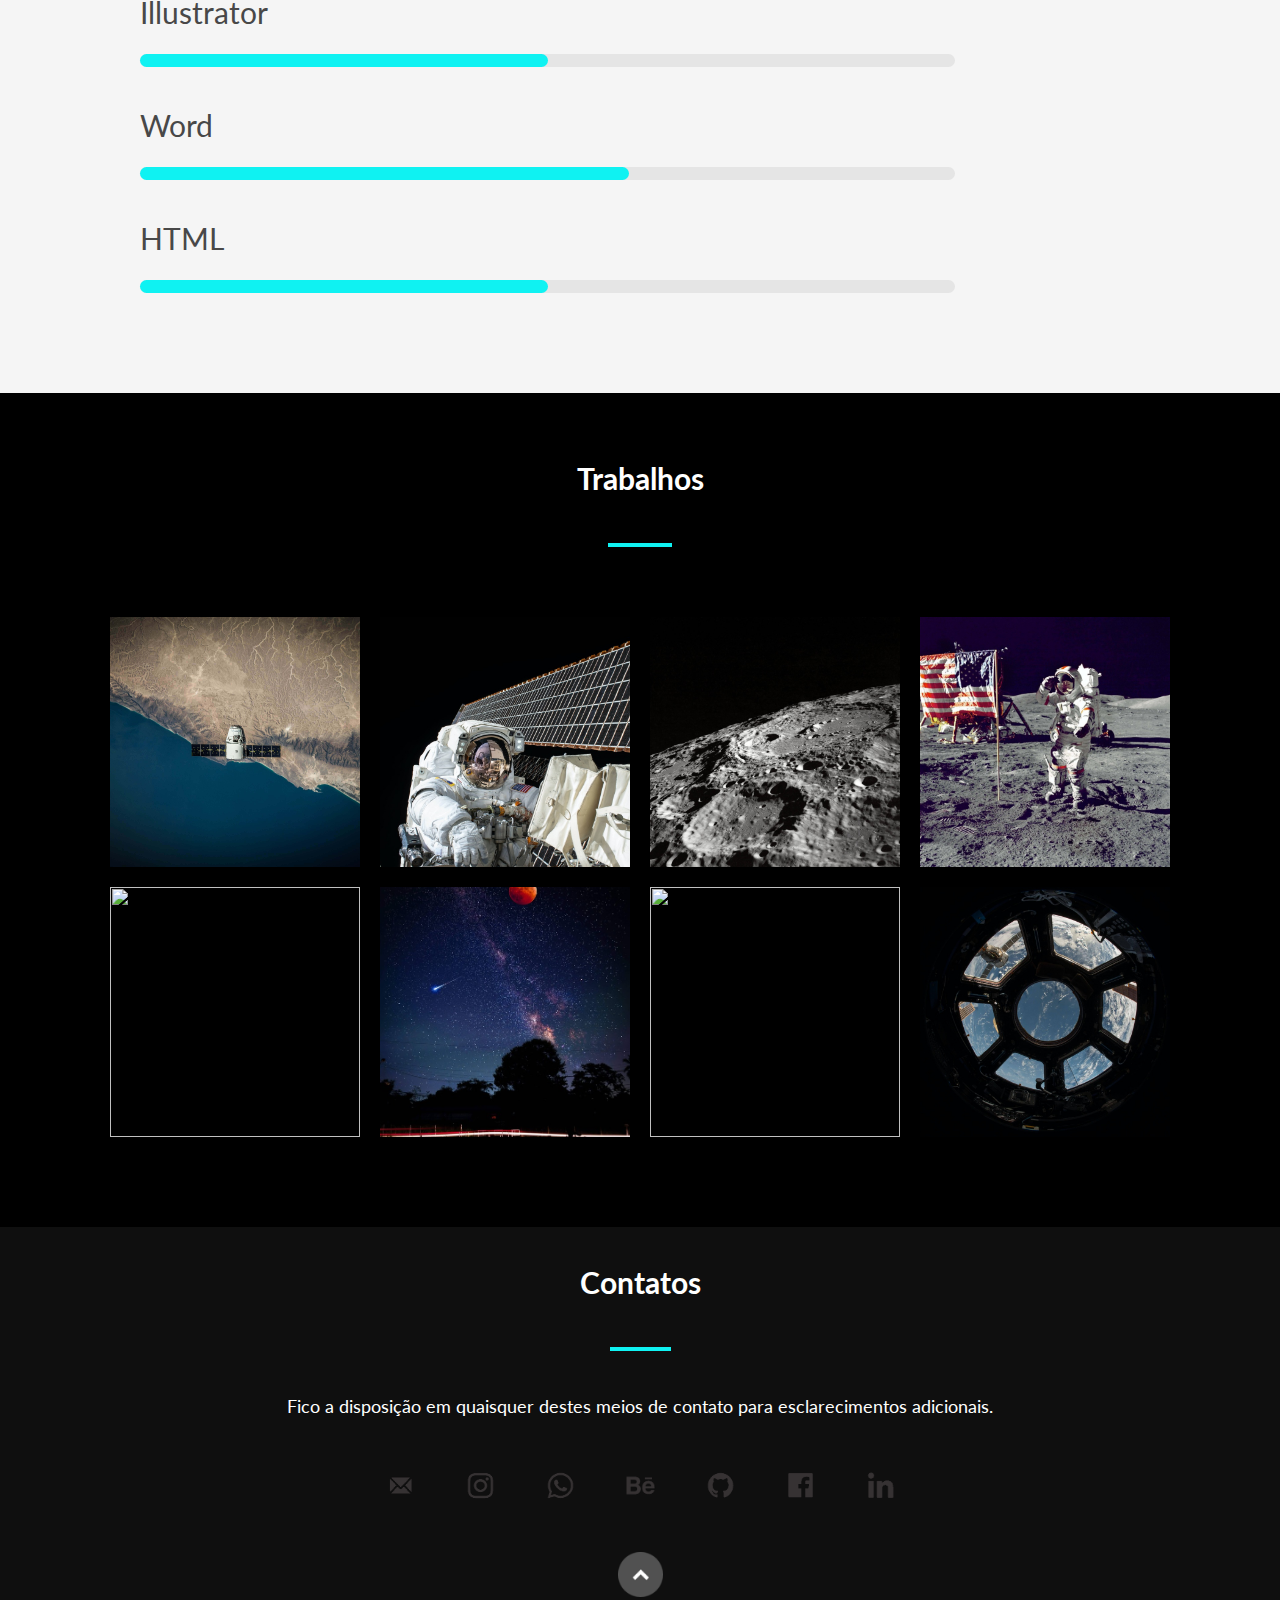
==== commit e5a5b543: "atualizando codigos e restruturando pasta img" ====
--- a/index.html
+++ b/index.html
@@ -23,7 +23,7 @@
                 <a href="https://www.facebook.com"><img src="img/facebook.png"></a>
                 <a href="https://www.instagram.com/"><img src="img/instagram.png"></a>
                 <a href="https://linkedin.com"><img src="img/linkedin.png"></a>
-                <a href="#"><img src="img/whatsapp.png"></a>
+                <a href="https://api.whatsapp.com/send?phone=5511985598527&text=Ol%C3%A1%20Erik%20Lima%2C%20vi%20seu%20curr%C3%ADculo%20virtual%20e%20me%20interessei%20pelo%20seu%20perfil."><img src="img/whatsapp.png"></a>
             </div>
         </header>
         <main>
@@ -35,37 +35,27 @@
                     labore et dolore magna aliqua. Ut enim ad minim veniam, quis nostrud exercitation ullamco <br>                         
                     laboris nisi ut aliquip ex ea commodo consequat. Duis aute irure dolor in.</p> 
             </section>
-            <article class="curriculo">
+            <article id="curriculo">
                 <section id="formacao" class="curriculo-item">
-                    <div class="texto-centralizado">
-                        <h3>Educação</h3>
-                        <div class="traco"></div>
-                    </div>
-                    <div>
-                        <h4>Universidade de São Paulo</h4>
-                        <h5>Pós Graduação em Design de Experiência do Usuário • Janeiro 2019</h5>
-                        <p>Cum sociis natoque penatibus et magnis dis parturient montes, nascetur ridiculus mus. 
-                            Donec quam felis, ultricies nec, pellentesque eu, pretium quis, sem. Nulla consequat massa 
-                            quis enim. Donec pede justo, fringilla vel, aliquet nec, vulputate eget, arcu. Nullam dictum 
-                            felis eu pede mollis pretium.</p>
-                    </div>
-                    <div>
-                        <h4>Universidade Belas Artes</h4>
-                        <h5>Design Gráfico • Julho 2013</h5>
-                        <p>Cum sociis natoque penatibus et magnis dis parturient montes, nascetur ridiculus mus. 
-                            Donec quam felis, ultricies nec, pellentesque eu, pretium quis, sem. Nulla consequat massa 
-                            quis enim. Donec pede justo, fringilla vel, aliquet nec, vulputate eget, arcu. Nullam dictum 
-                            felis eu pede mollis pretium.</p>
-                    </div>
+                    <h3 class="texto-centralizado">Educação</h3>
+                    <div class="traco"></div>
+                    <h4>Universidade de São Paulo</h4>
+                    <h5>Pós Graduação em Design de Experiência do Usuário • Janeiro 2019</h5>
+                    <p>Cum sociis natoque penatibus et magnis dis parturient montes, nascetur ridiculus mus. 
+                        Donec quam felis, ultricies nec, pellentesque eu, pretium quis, sem. Nulla consequat massa 
+                        quis enim. Donec pede justo, fringilla vel, aliquet nec, vulputate eget, arcu. Nullam dictum 
+                        felis eu pede mollis pretium.</p>
+                    <h4>Universidade Belas Artes</h4>
+                    <h5>Design Gráfico • Julho 2013</h5>
+                    <p>Cum sociis natoque penatibus et magnis dis parturient montes, nascetur ridiculus mus. 
+                        Donec quam felis, ultricies nec, pellentesque eu, pretium quis, sem. Nulla consequat massa 
+                        quis enim. Donec pede justo, fringilla vel, aliquet nec, vulputate eget, arcu. Nullam dictum 
+                        felis eu pede mollis pretium.</p>
                     <div class="traco-cinza"></div>
                 </section>
                 <section class="curriculo-item">
-                    <div class="texto-centralizado">
-
-                        <h3>Experiências</h3>
-                        <div class="traco"></div>
-                    </div>
-                    <div>
+                    <h3 class="texto-centralizado">Experiências</h3>
+                    <div class="traco"></div>
                         <h4>Awesome Design Studio</h4>
                         <h5>UX Designer • Outubro 2019 - Presente</h5>
                         <p>Cum sociis natoque penatibus et magnis dis parturient montes, 
@@ -73,14 +63,10 @@
                             eu, pretium quis, sem. Nulla consequat massa quis enim. Donec pede justo, 
                             fringilla vel, aliquet nec, vulputate eget, arcu. Nullam dictum felis eu 
                             pede mollis pretium.</p>
-                    </div>
                     <div class="traco-cinza"></div>
-<<<<<<< HEAD
                     <section class="curriculo-item">
-                        <div class="texto-centralizado">
-                            <h3>Habilidades</h3>
-                            <div class="traco"></div>
-                        </div>
+                        <h3 class="texto-centralizado">Habilidades</h3>
+                        <div class="traco"></div>
                         <p>Cum sociis natoque penatibus et magnis dis parturient montes, 
                             nascetur ridiculus mus. Donec quam felis, ultricies nec, pellentesque 
                             eu, pretium quis, sem. Nulla consequat massa quis enim. Donec pede justo, 
@@ -110,26 +96,33 @@
                     </section>              
                 </section>
             </article>
-
             <section id="trabalhos" class="texto-centralizado">
                 <h3>Trabalhos</h3>
                 <div class="traco"></div>
-                <section class="grid">
-                    <img src="img/1.jpg" class="grid-item">
-                    <img src="img/2.jpg" class="grid-item">
-                    <img src="img/3.jpg" class="grid-item">
-                    <img src="img/4.jpg" class="grid-item">
-                    <img src="img/5.jpg" class="grid-item">
-                    <img src="img/6.jpg" class="grid-item">
-                    <img src="img/7.jpg" class="grid-item">
-                    <img src="img/8.jpg" class="grid-item">
+                <section id="galeria">
+                    <img src="img/1.jpg" class="galeria-item">
+                    <img src="img/2.jpg" class="galeria-item">
+                    <img src="img/3.jpg" class="galeria-item">
+                    <img src="img/4.jpg" class="galeria-item">
+                    <img src="img/5.jpg" class="galeria-item">
+                    <img src="img/6.jpg" class="galeria-item">
+                    <img src="img/7.jpg" class="galeria-item">
+                    <img src="img/8.jpg" class="galeria-item">
                 </section>
             </section>
         </main>
-        <footer id="contato">
-            <section class="rodape texto-centralizado">
-                <p>Copyright ©2020 All rights reserved | Filis Berton</p>
-            </section>
+        <footer id="contato" class="texto-centralizado">
+            <h3>Contatos</h3>
+            <div class="traco"></div>
+            <p> Fico a disposição em quaisquer destes meios de contato para esclarecimentos adicionais.</p>
+            <a href="mailto:eriklima@domain.com"><img src="img/email.png"></a>
+            <a href="https://instagram.com"><img src="img/instagram black.png"></a>
+            <a href="https://api.whatsapp.com/send?phone=5511985598527&text=Ol%C3%A1%20Erik%20Lima%2C%20vi%20seu%20curr%C3%ADculo%20virtual%20e%20me%20interessei%20pelo%20seu%20perfil."><img src="img/whatsapp black.png"></a>
+            <a href="https://www.behance.net/"><img src="img/behance.png"></a>
+            <a href="https://github.com"><img src="img/git.png"></a>
+            <a href="https://facebook.com"><img src="img/facebook black.png"></a>
+            <a href="https://linkedin.com"><img src="img/linkedin black.png"></a>
+            <br><a href="#menu"><img src="img/botao-top.png"></a>
         </footer>
 </body>
 </html>--- a/style.css
+++ b/style.css
@@ -8,16 +8,16 @@
     
 }
 
- .texto-centralizado{
-    text-align: center;
-}
-
 .cabecalho {
-    background-image: url(img/background.jpg);
+    background-image: url(img/background.png);
     background-size: 100% 100%;
     height: 818px;
     object-fit: cover;
     color: white;
+}
+
+.texto-centralizado{
+    text-align: center;
 }
 
 #menu {
@@ -50,14 +50,20 @@
     margin: 190px 30px 30px 30px;
 }
 
-h2 {
-    font-size: 40px;
-    line-height: 28px;
-}
-
 p {
     padding-bottom: 42px;
     line-height: 30px;
+}
+
+.midia a {
+    padding: 12px;
+}
+
+#sobre {
+    background-color: #151728;
+    padding: 50px;
+    color: #ffffff;
+    margin: auto auto;
 }
 
 .foto {
@@ -68,14 +74,22 @@
     margin: 32px auto;
 }
 
-.midia a {
-    padding: 12px;
+h2 {
+    font-size: 40px;
+    line-height: 28px;
 }
-#sobre {
-    background-color: #151728;
-    padding: 50px;
-    color: #ffffff;
-    margin: auto auto;
+
+#curriculo {
+    display: grid;
+    justify-content: center;
+    background-color: #F5F5F5;
+    color: #484848;
+}
+
+.curriculo-item {
+    width: 1000px;
+    margin-top: 40px;
+    align-items: baseline;
 }
 
 h3 {
@@ -96,25 +110,6 @@
     padding-bottom: 27px;
 }
 
-h6{
-    font-weight: normal;
-    font-size: 30px;
-    line-height: 36px;
-}
-
-.curriculo {
-    display: grid;
-    justify-content: center;
-    background-color: #F5F5F5;
-    color: #484848;
-}
-
-.curriculo-item {
-    width: 1000px;
-    margin-top: 40px;
-    align-items: baseline;
-}
-
 .traco-cinza {
     height: 20px;
     border-bottom: 1px solid #CBCBCB;
@@ -124,6 +119,12 @@
 
 #progresso {
     margin: 20px 0px 100px 0px;
+}
+
+h6{
+    font-weight: normal;
+    font-size: 30px;
+    line-height: 36px;
 }
 
 .barra-progresso{
@@ -147,12 +148,12 @@
 #habilidade-html{ width: 50%; }
 
 #trabalhos{
-    padding: 40px 0px 0px 0px;
+    padding: 60px 0px;
     color: #ffffff;
     background-color: #000000;
 }
 
-.grid {
+#galeria {
     padding: 30px;
     display: grid;
     grid-template-columns: repeat(4, auto);
@@ -160,17 +161,22 @@
     gap: 20px;
 }
 
-.grid-item {
+.galeria-item {
     width: 250px;
     height: 250px;
     object-fit: cover;
 }
 
-.rodape {
+#contato {
     padding: 30px;
+    padding-bottom: 0px;
     background-color: #0F0F0F;
     color: white;
-    text-transform: uppercase;
+}
+
+#contato img{
+    width: 45px;
+    margin: 0px 15px 40px;
 }
 
 html {
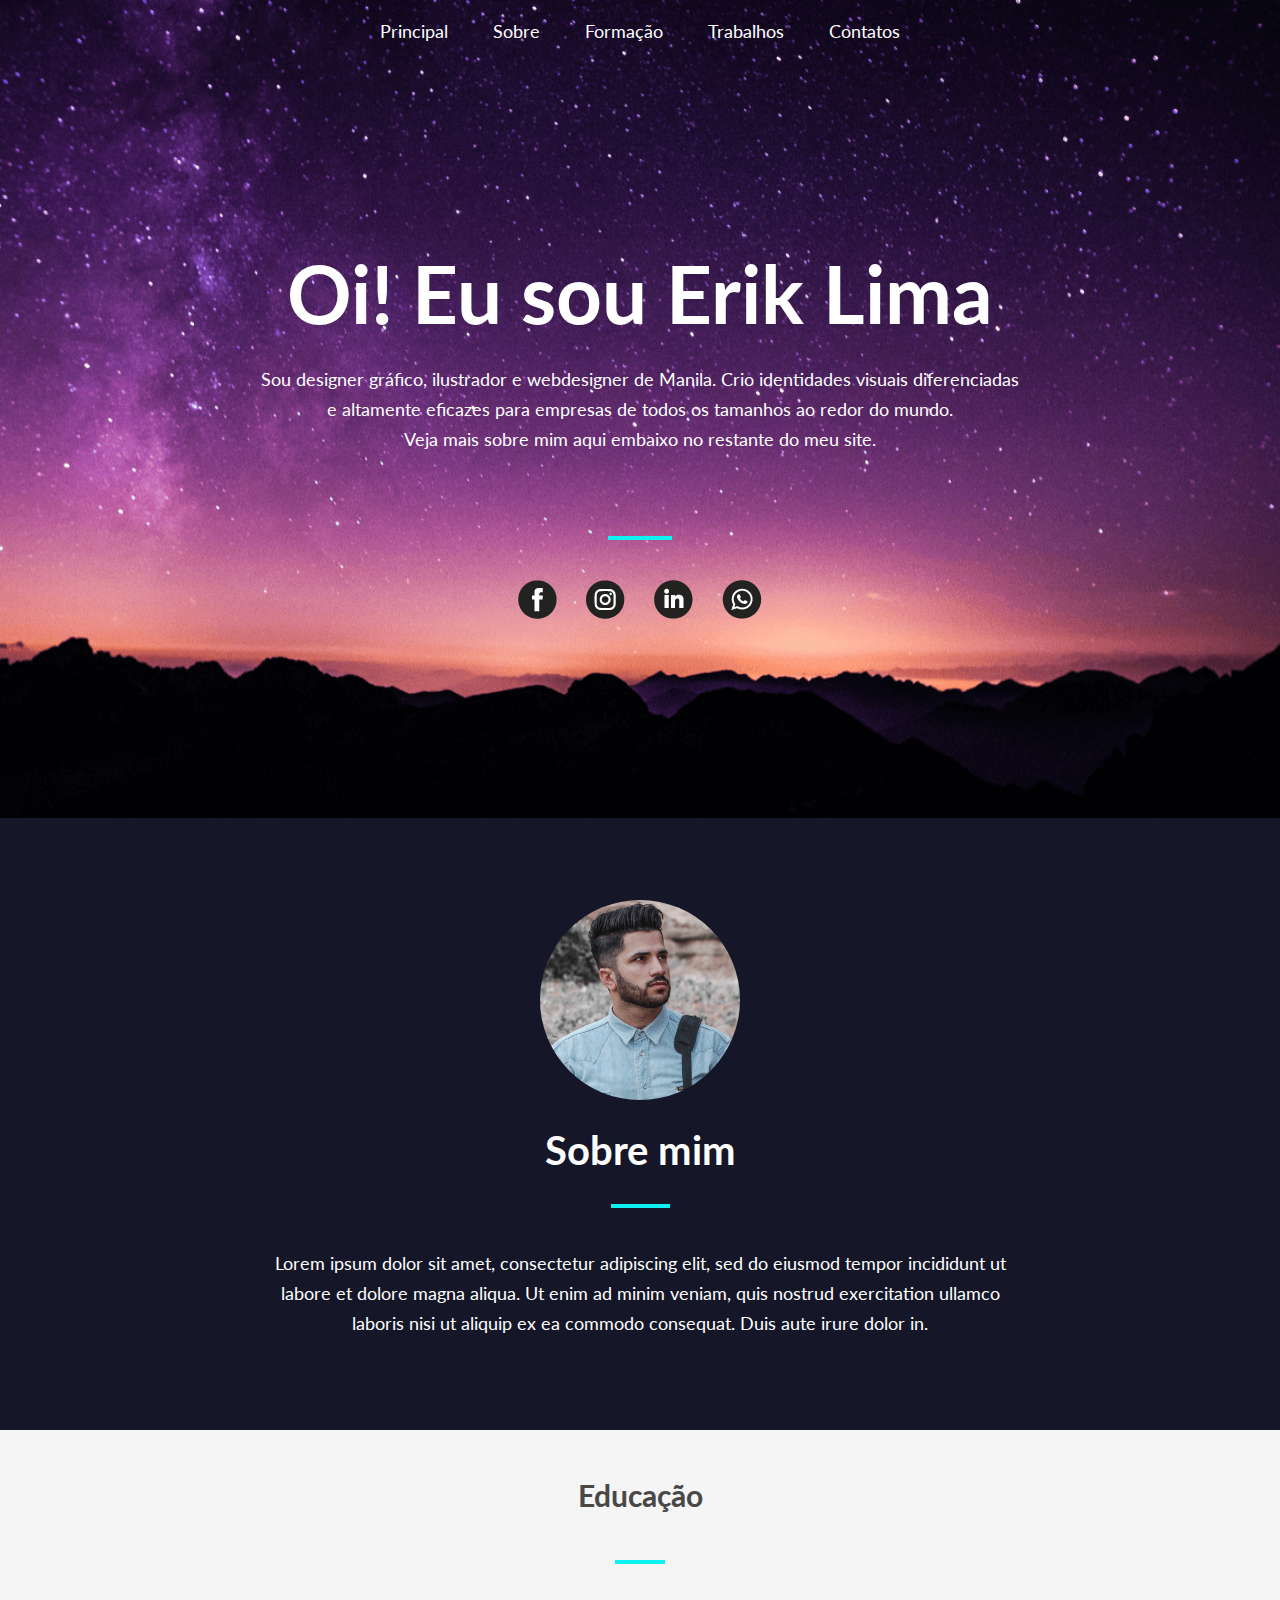
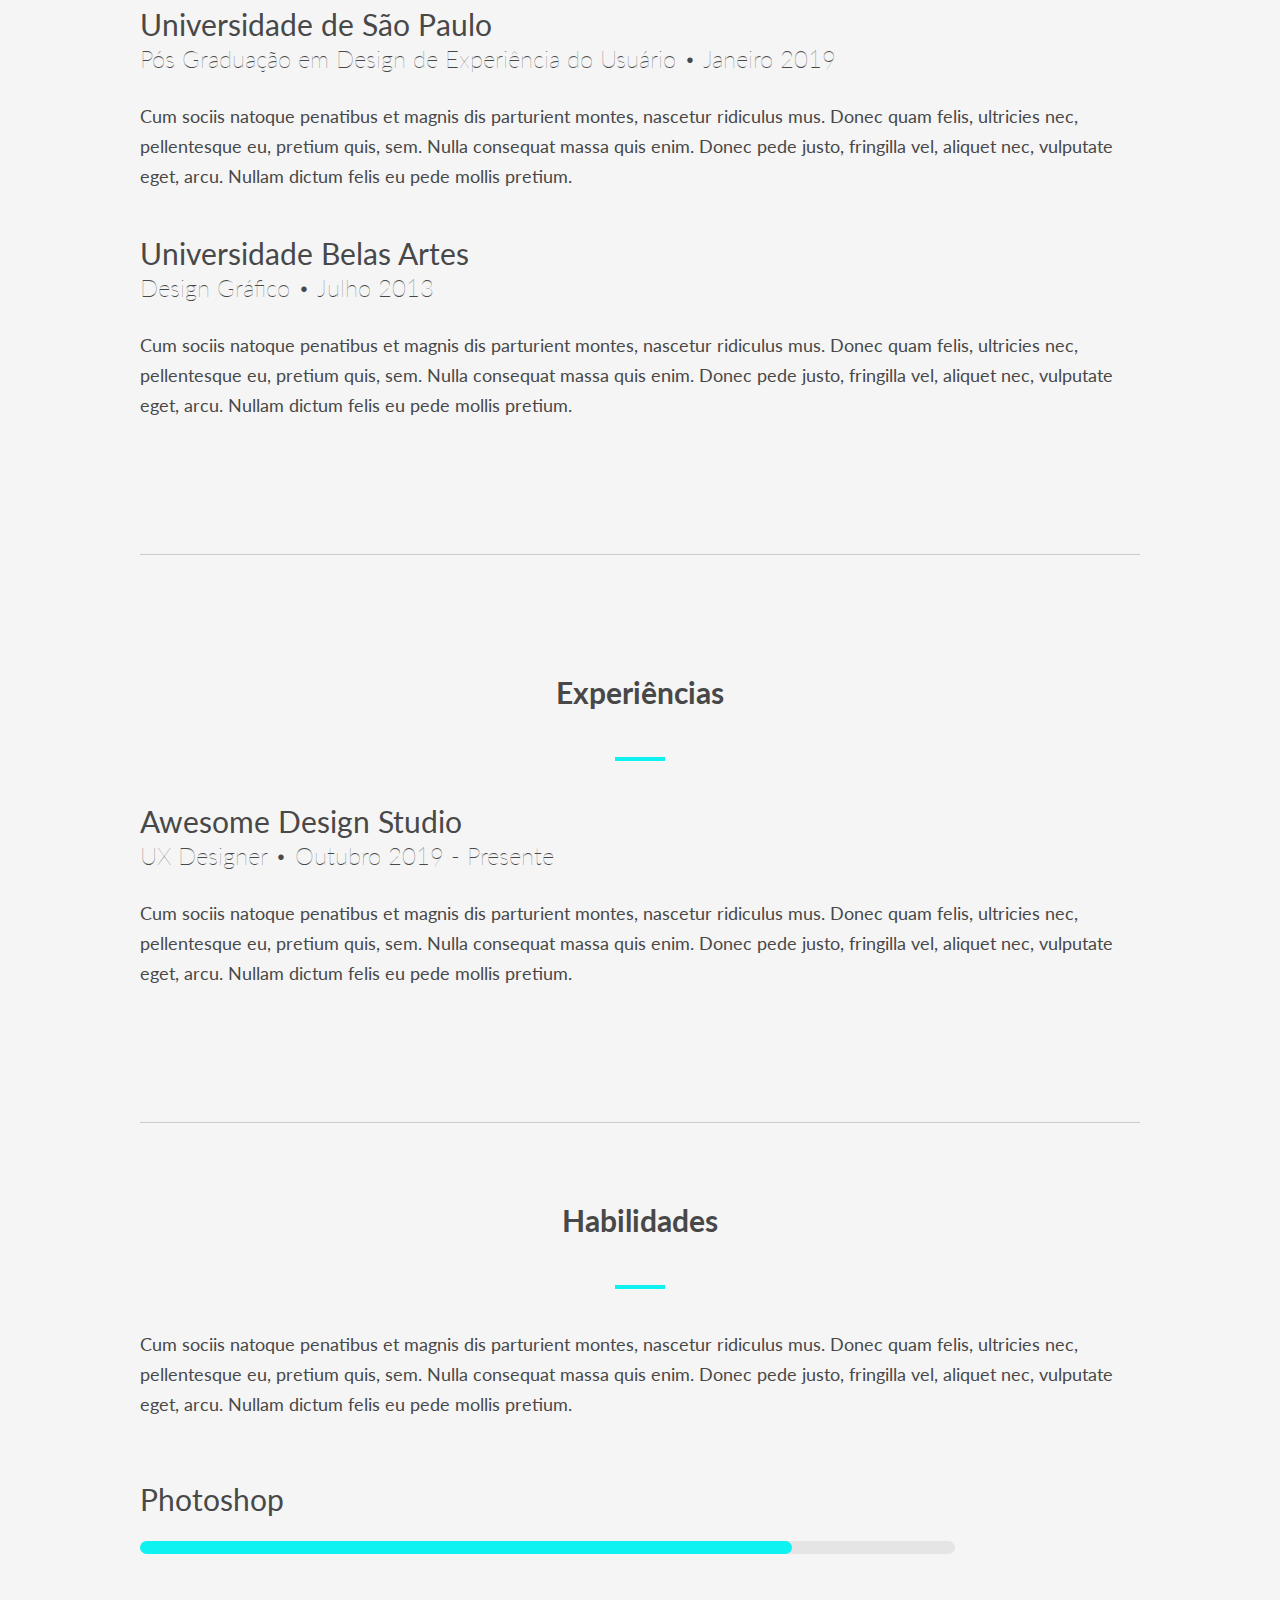
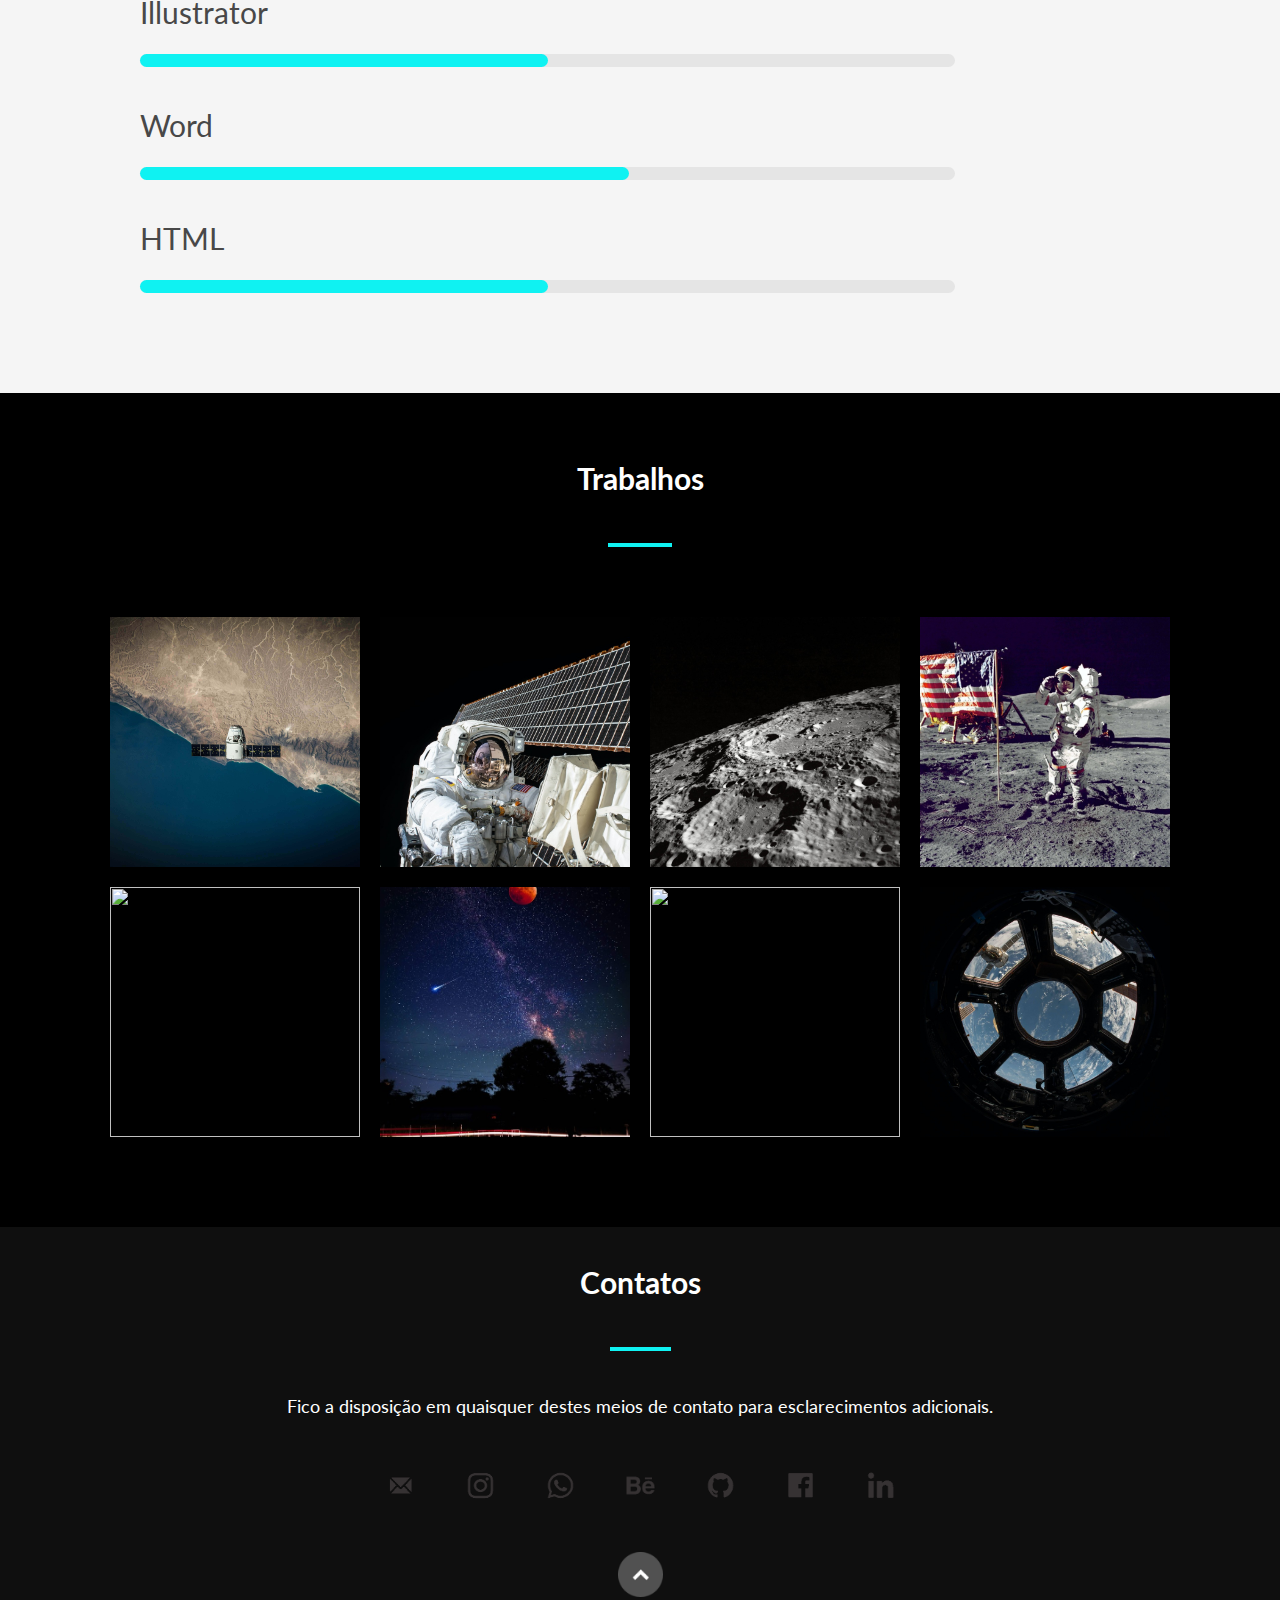
==== commit 0b375e75: "alterando titulo contato -> contatos" ====
--- a/index.html
+++ b/index.html
@@ -12,7 +12,7 @@
                 <a href="#sobre">Sobre</a>
                 <a href="#formacao">Formação</a>
                 <a href="#trabalhos">Trabalhos</a>
-                <a href="#contato">Contato</a>
+                <a href="#contato">Contatos</a>
             </nav>
             <h1>Oi! Eu sou Erik Lima</h1>
             <p>Sou designer gráfico, ilustrador e webdesigner de Manila. Crio identidades visuais diferenciadas <br>
@@ -111,7 +111,7 @@
                 </section>
             </section>
         </main>
-        <footer id="contato" class="texto-centralizado">
+        <footer id="contatos" class="texto-centralizado">
             <h3>Contatos</h3>
             <div class="traco"></div>
             <p> Fico a disposição em quaisquer destes meios de contato para esclarecimentos adicionais.</p>
--- a/style.css
+++ b/style.css
@@ -167,14 +167,14 @@
     object-fit: cover;
 }
 
-#contato {
+#contatos {
     padding: 30px;
     padding-bottom: 0px;
     background-color: #0F0F0F;
     color: white;
 }
 
-#contato img{
+#contatos img{
     width: 45px;
     margin: 0px 15px 40px;
 }
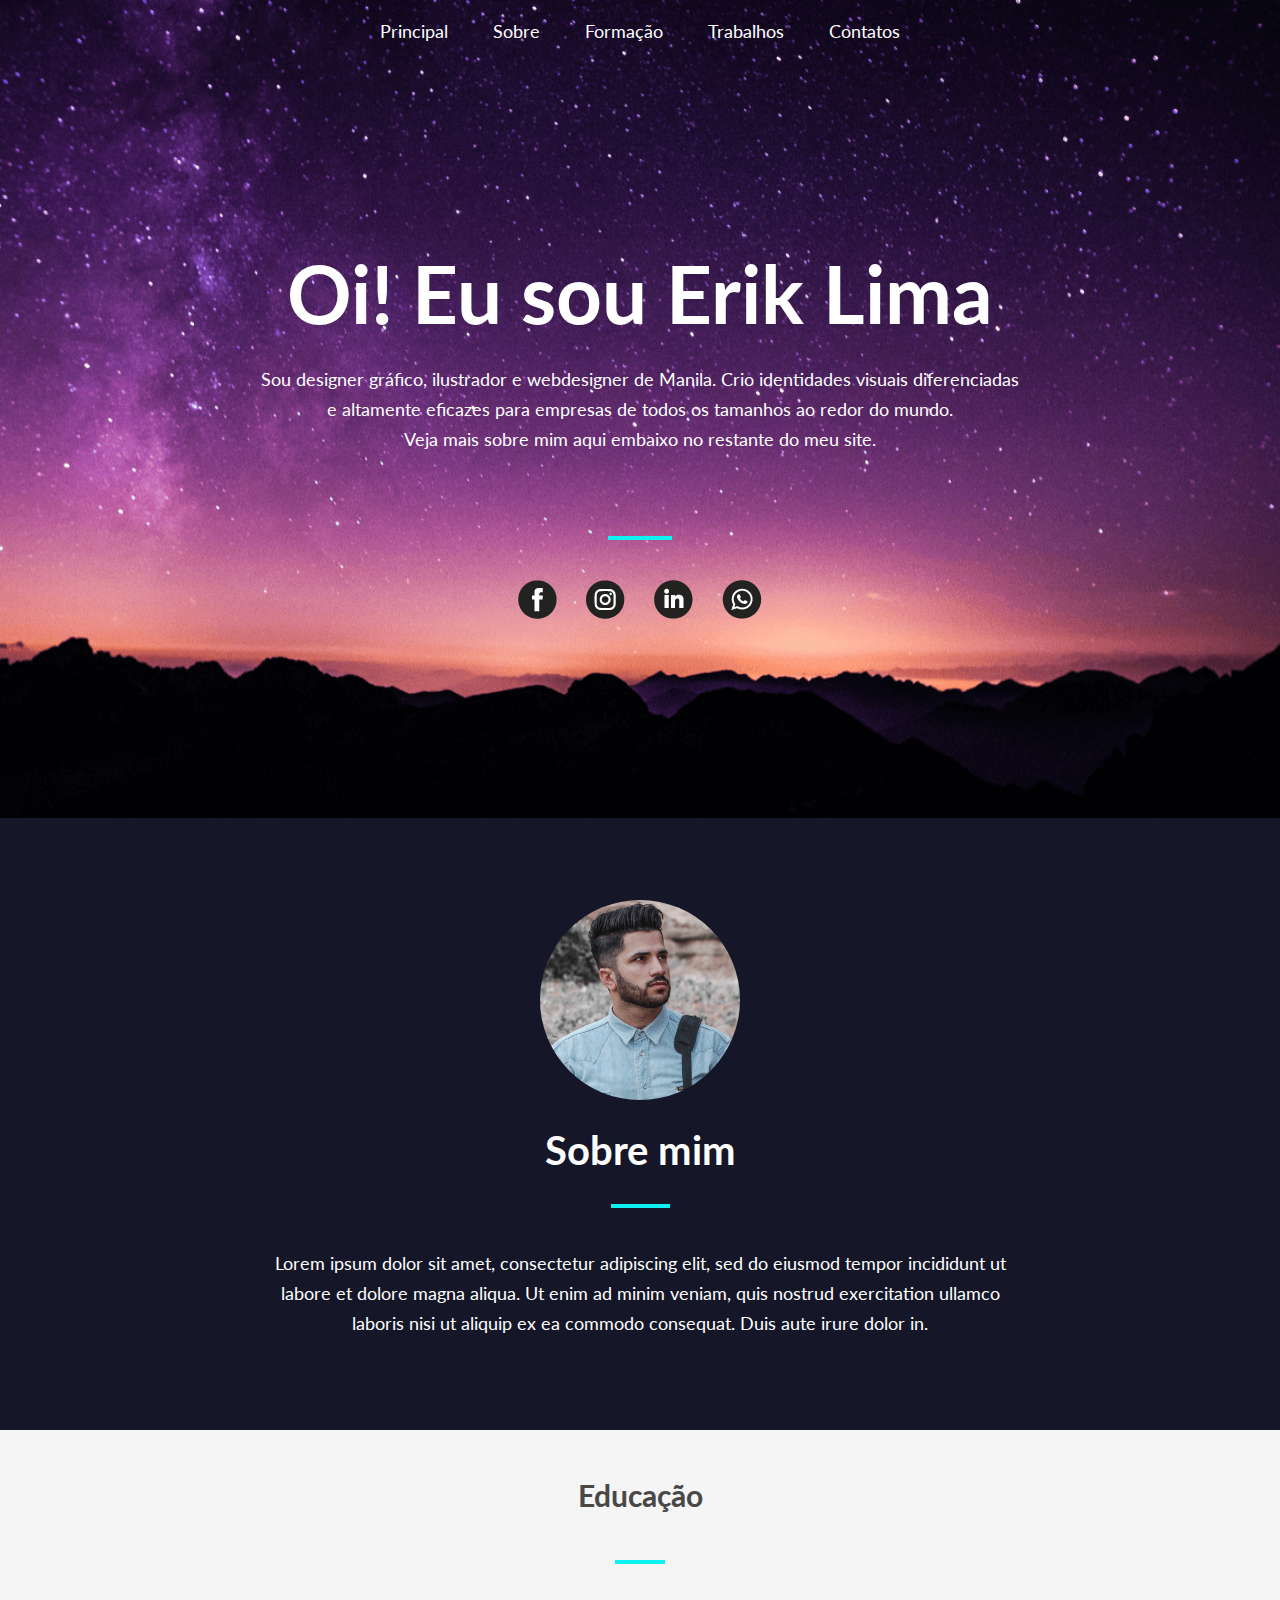
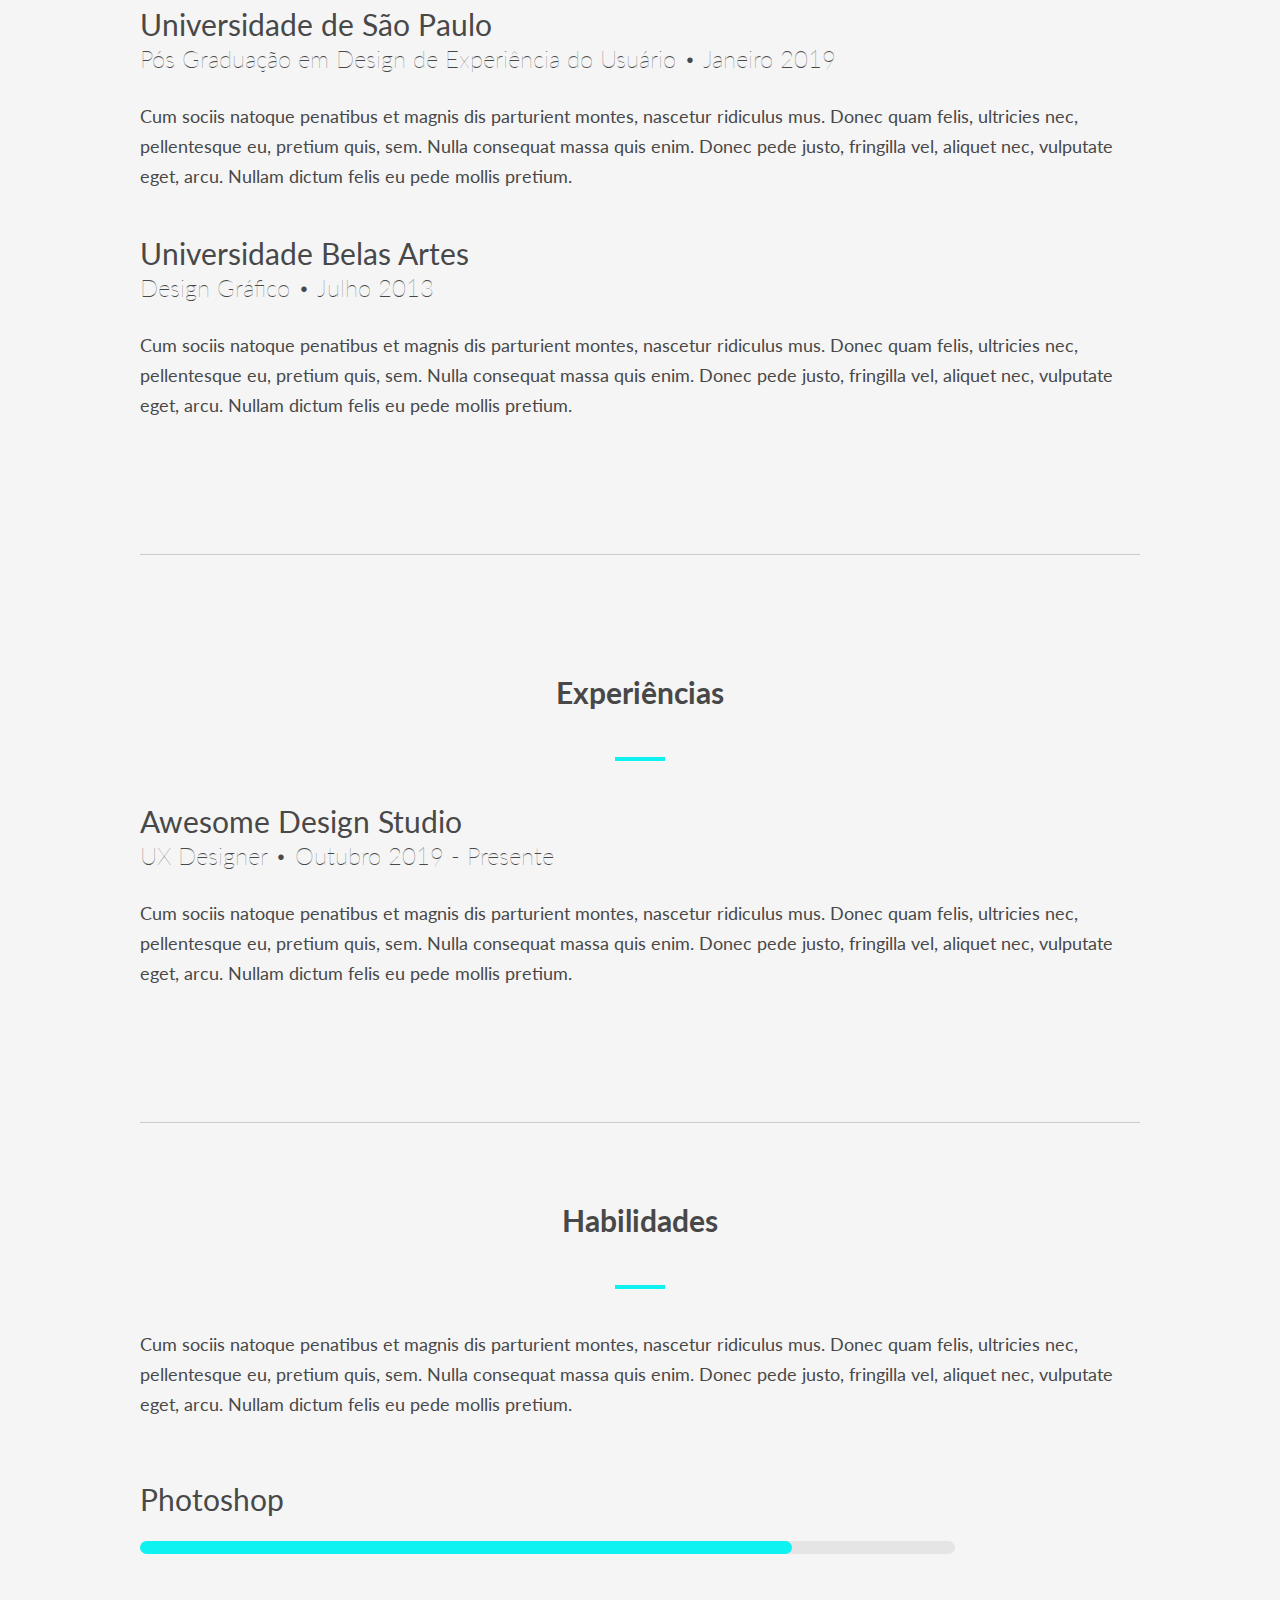
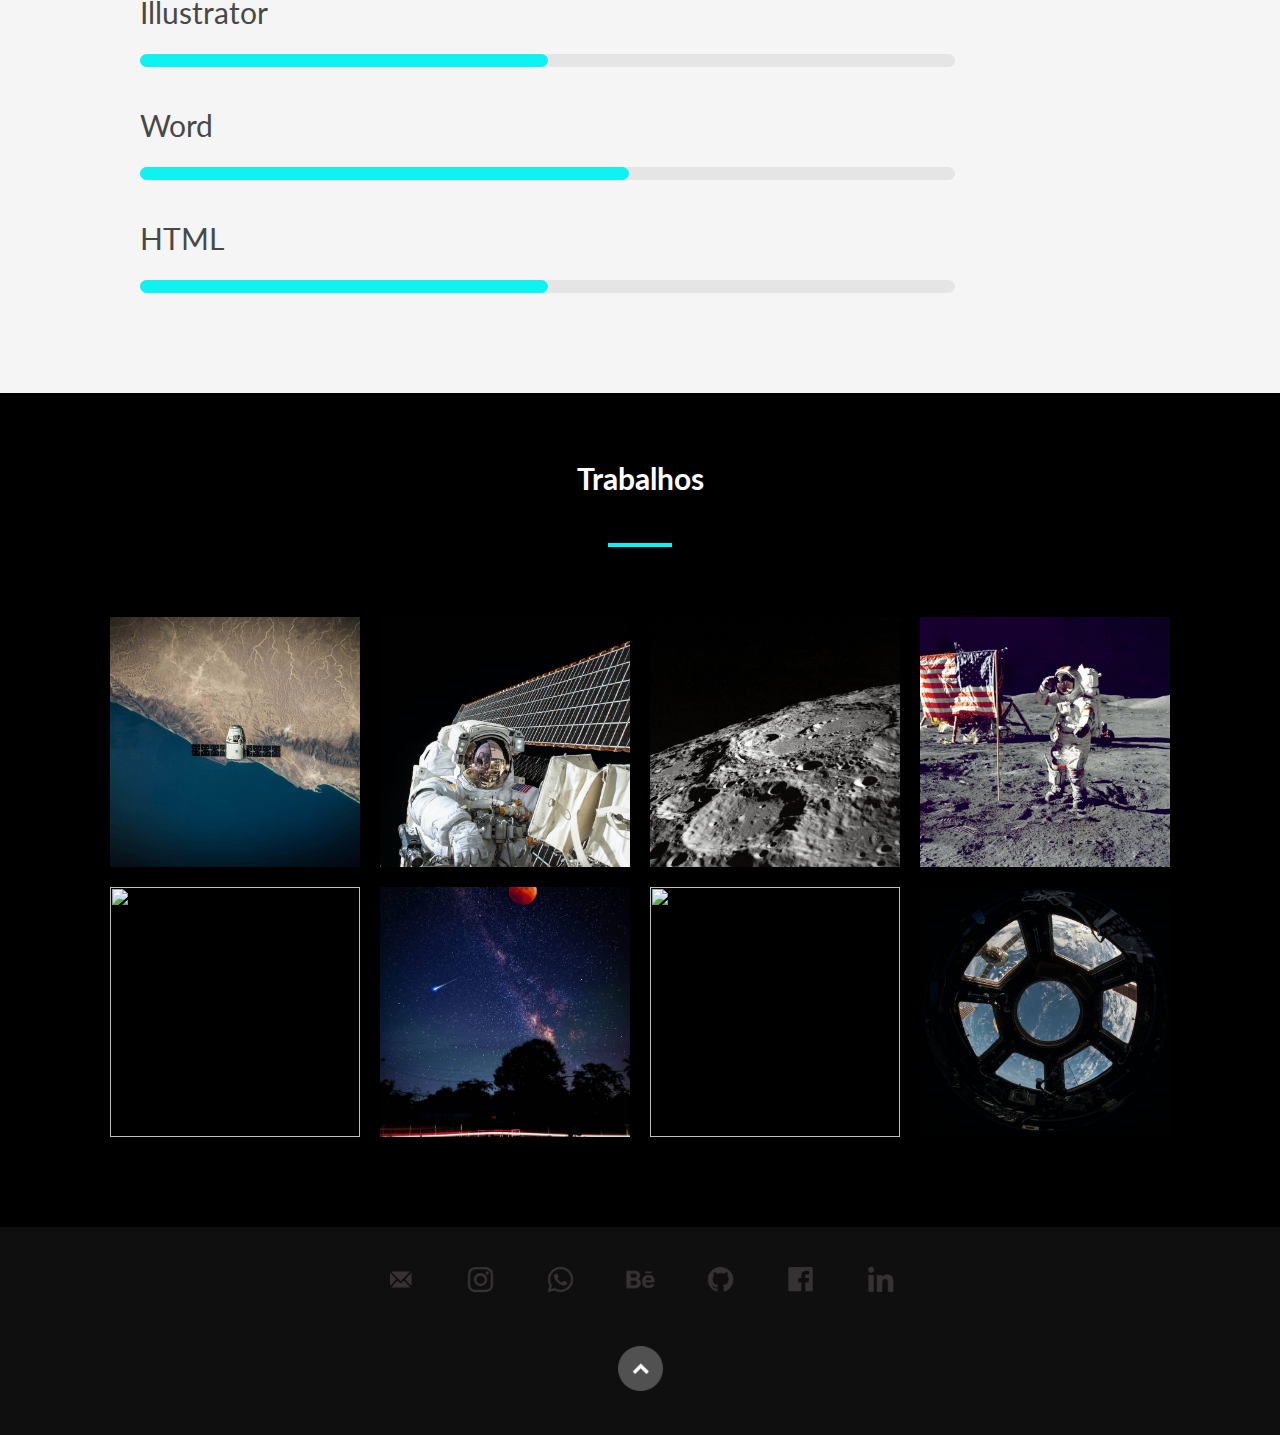
==== commit 7520a9aa: "exclusao de titulo contatos para fidelidade ao modelo do Fi" ====
--- a/index.html
+++ b/index.html
@@ -12,7 +12,7 @@
                 <a href="#sobre">Sobre</a>
                 <a href="#formacao">Formação</a>
                 <a href="#trabalhos">Trabalhos</a>
-                <a href="#contato">Contatos</a>
+                <a href="#contatos">Contatos</a>
             </nav>
             <h1>Oi! Eu sou Erik Lima</h1>
             <p>Sou designer gráfico, ilustrador e webdesigner de Manila. Crio identidades visuais diferenciadas <br>
@@ -112,9 +112,6 @@
             </section>
         </main>
         <footer id="contatos" class="texto-centralizado">
-            <h3>Contatos</h3>
-            <div class="traco"></div>
-            <p> Fico a disposição em quaisquer destes meios de contato para esclarecimentos adicionais.</p>
             <a href="mailto:eriklima@domain.com"><img src="img/email.png"></a>
             <a href="https://instagram.com"><img src="img/instagram black.png"></a>
             <a href="https://api.whatsapp.com/send?phone=5511985598527&text=Ol%C3%A1%20Erik%20Lima%2C%20vi%20seu%20curr%C3%ADculo%20virtual%20e%20me%20interessei%20pelo%20seu%20perfil."><img src="img/whatsapp black.png"></a>
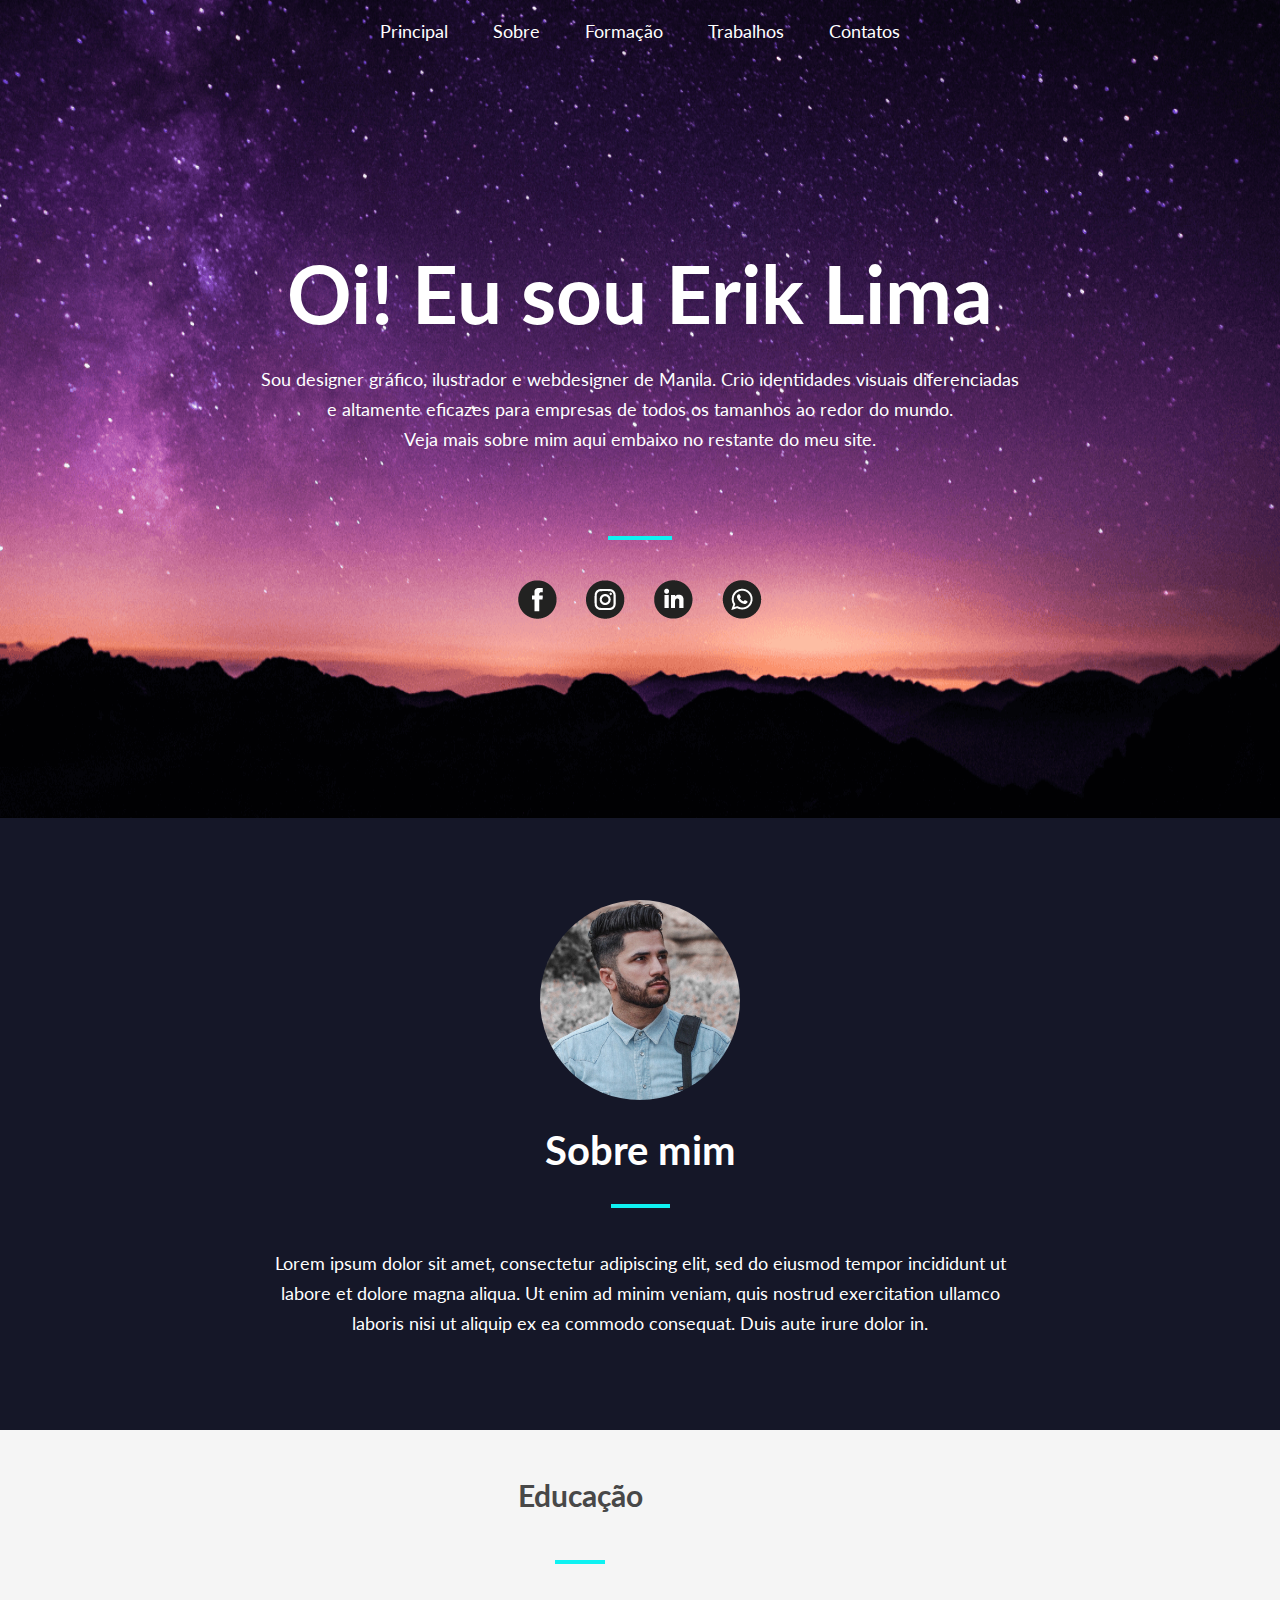
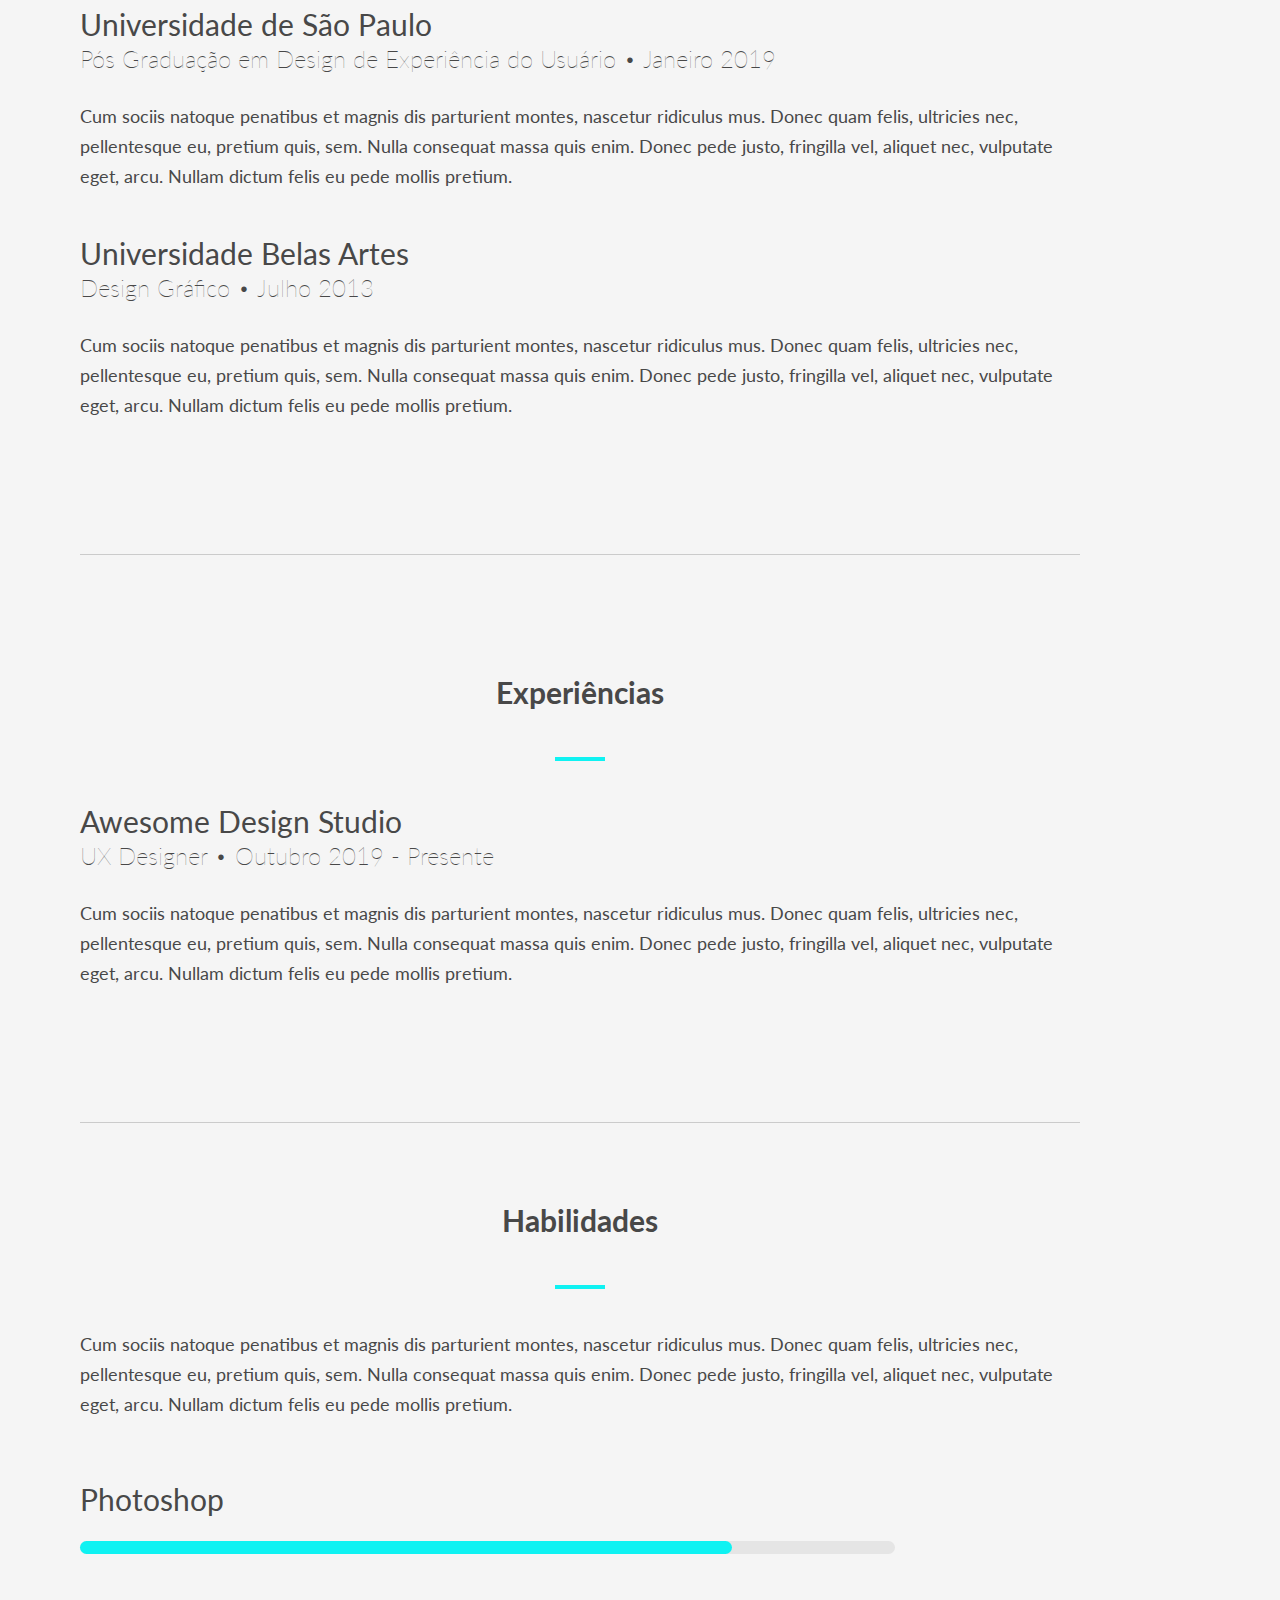
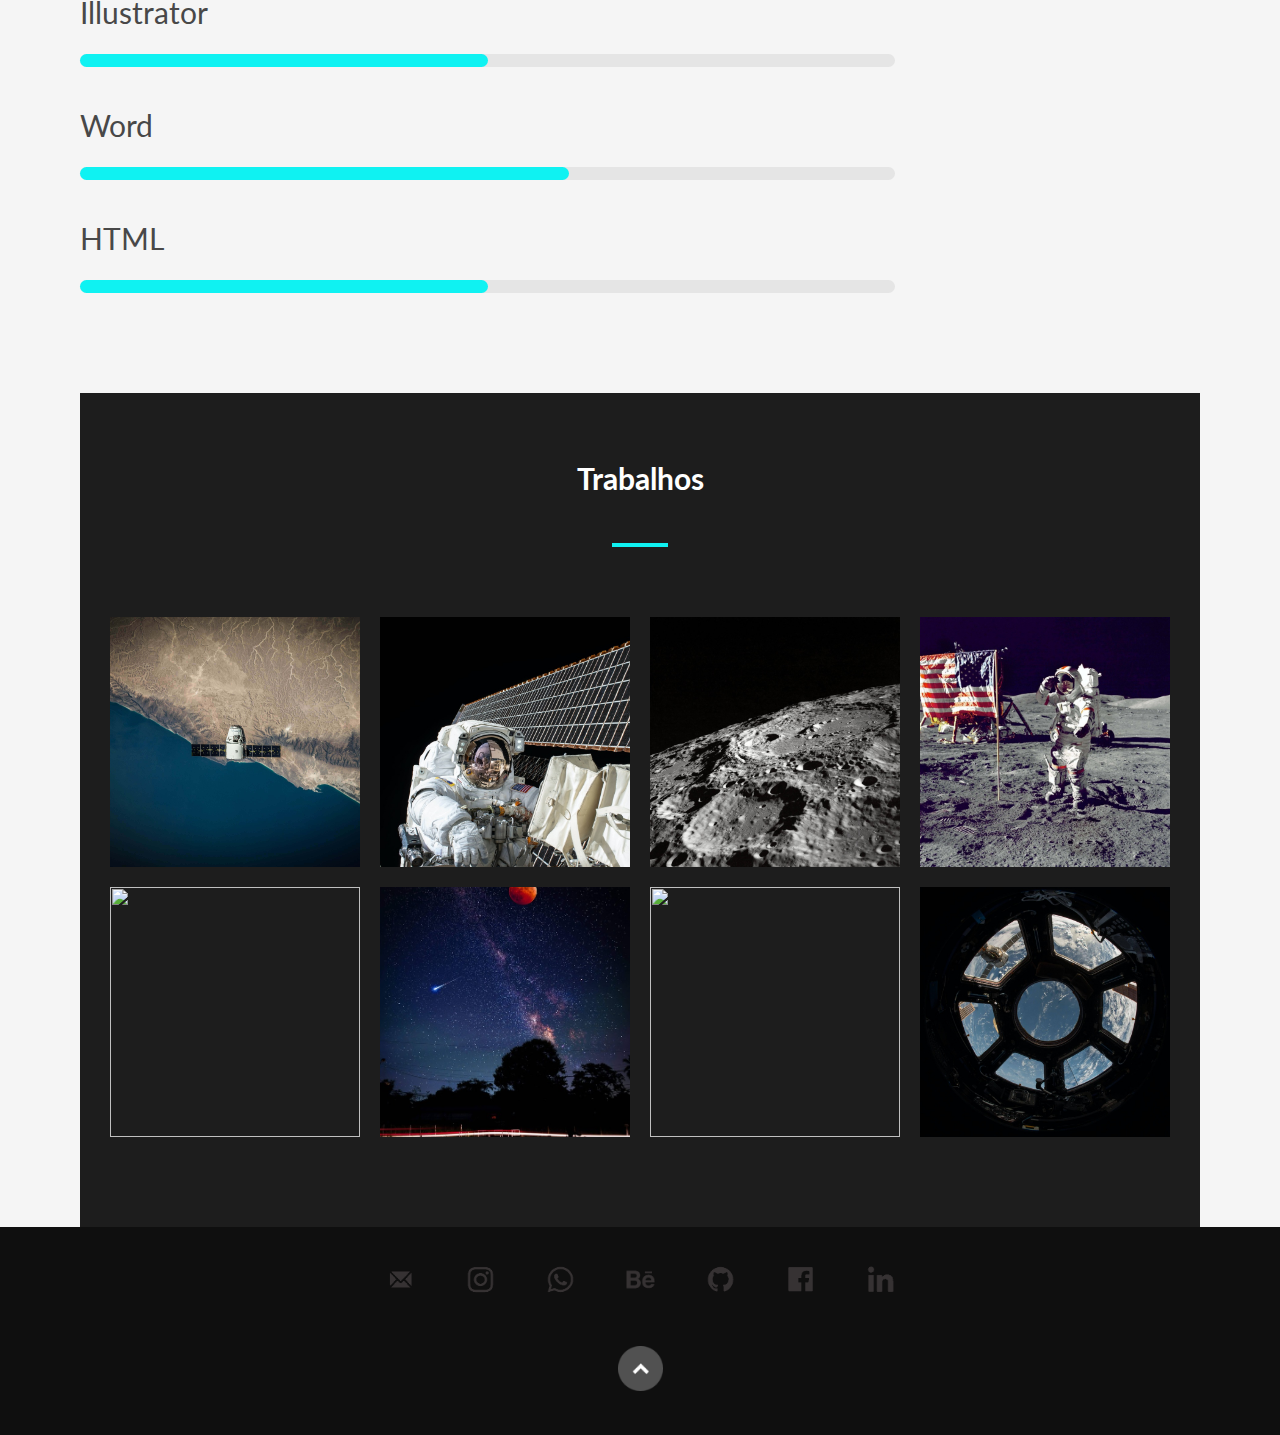
==== commit 9ed9a54e: "revisao de cronograma com davi pt 1" ====
--- a/index.html
+++ b/index.html
@@ -23,7 +23,7 @@
                 <a href="https://www.facebook.com"><img src="img/facebook.png"></a>
                 <a href="https://www.instagram.com/"><img src="img/instagram.png"></a>
                 <a href="https://linkedin.com"><img src="img/linkedin.png"></a>
-                <a href="https://api.whatsapp.com/send?phone=5511985598527&text=Ol%C3%A1%20Erik%20Lima%2C%20vi%20seu%20curr%C3%ADculo%20virtual%20e%20me%20interessei%20pelo%20seu%20perfil."><img src="img/whatsapp.png"></a>
+                <a href="https://bit.ly/2BIR0wl"><img src="img/whatsapp.png"></a>
             </div>
         </header>
         <main>
@@ -35,7 +35,7 @@
                     labore et dolore magna aliqua. Ut enim ad minim veniam, quis nostrud exercitation ullamco <br>                         
                     laboris nisi ut aliquip ex ea commodo consequat. Duis aute irure dolor in.</p> 
             </section>
-            <article id="curriculo">
+            <section id="curriculo">
                 <section id="formacao" class="curriculo-item">
                     <h3 class="texto-centralizado">Educação</h3>
                     <div class="traco"></div>
--- a/style.css
+++ b/style.css
@@ -5,7 +5,6 @@
     font-family: 'Lato';
     font-size: 18px;
     line-height: 22px;
-    
 }
 
 .cabecalho {
@@ -18,6 +17,24 @@
 
 .texto-centralizado{
     text-align: center;
+}
+
+h1 {
+    font-size: 80px;
+    padding: 30px;
+    margin: 190px 30px 30px 30px;
+}
+
+.midia a {
+    padding: 12px;
+}
+
+.traco {
+    height: 20px;
+    width: 50px;
+    border-bottom: 4px solid #0FF2F2;
+    margin: 20px auto 40px auto;
+    width: 5%;
 }
 
 #menu {
@@ -36,27 +53,9 @@
     color: #0FF2F2;
 }
 
-.traco {
-    height: 20px;
-    width: 50px;
-    border-bottom: 4px solid #0FF2F2;
-    margin: 20px auto 40px auto;
-    width: 5%;
-}
-
-h1 {
-    font-size: 80px;
-    padding: 30px;
-    margin: 190px 30px 30px 30px;
-}
-
 p {
     padding-bottom: 42px;
     line-height: 30px;
-}
-
-.midia a {
-    padding: 12px;
 }
 
 #sobre {
@@ -150,7 +149,7 @@
 #trabalhos{
     padding: 60px 0px;
     color: #ffffff;
-    background-color: #000000;
+    background-color: #1D1D1D;
 }
 
 #galeria {
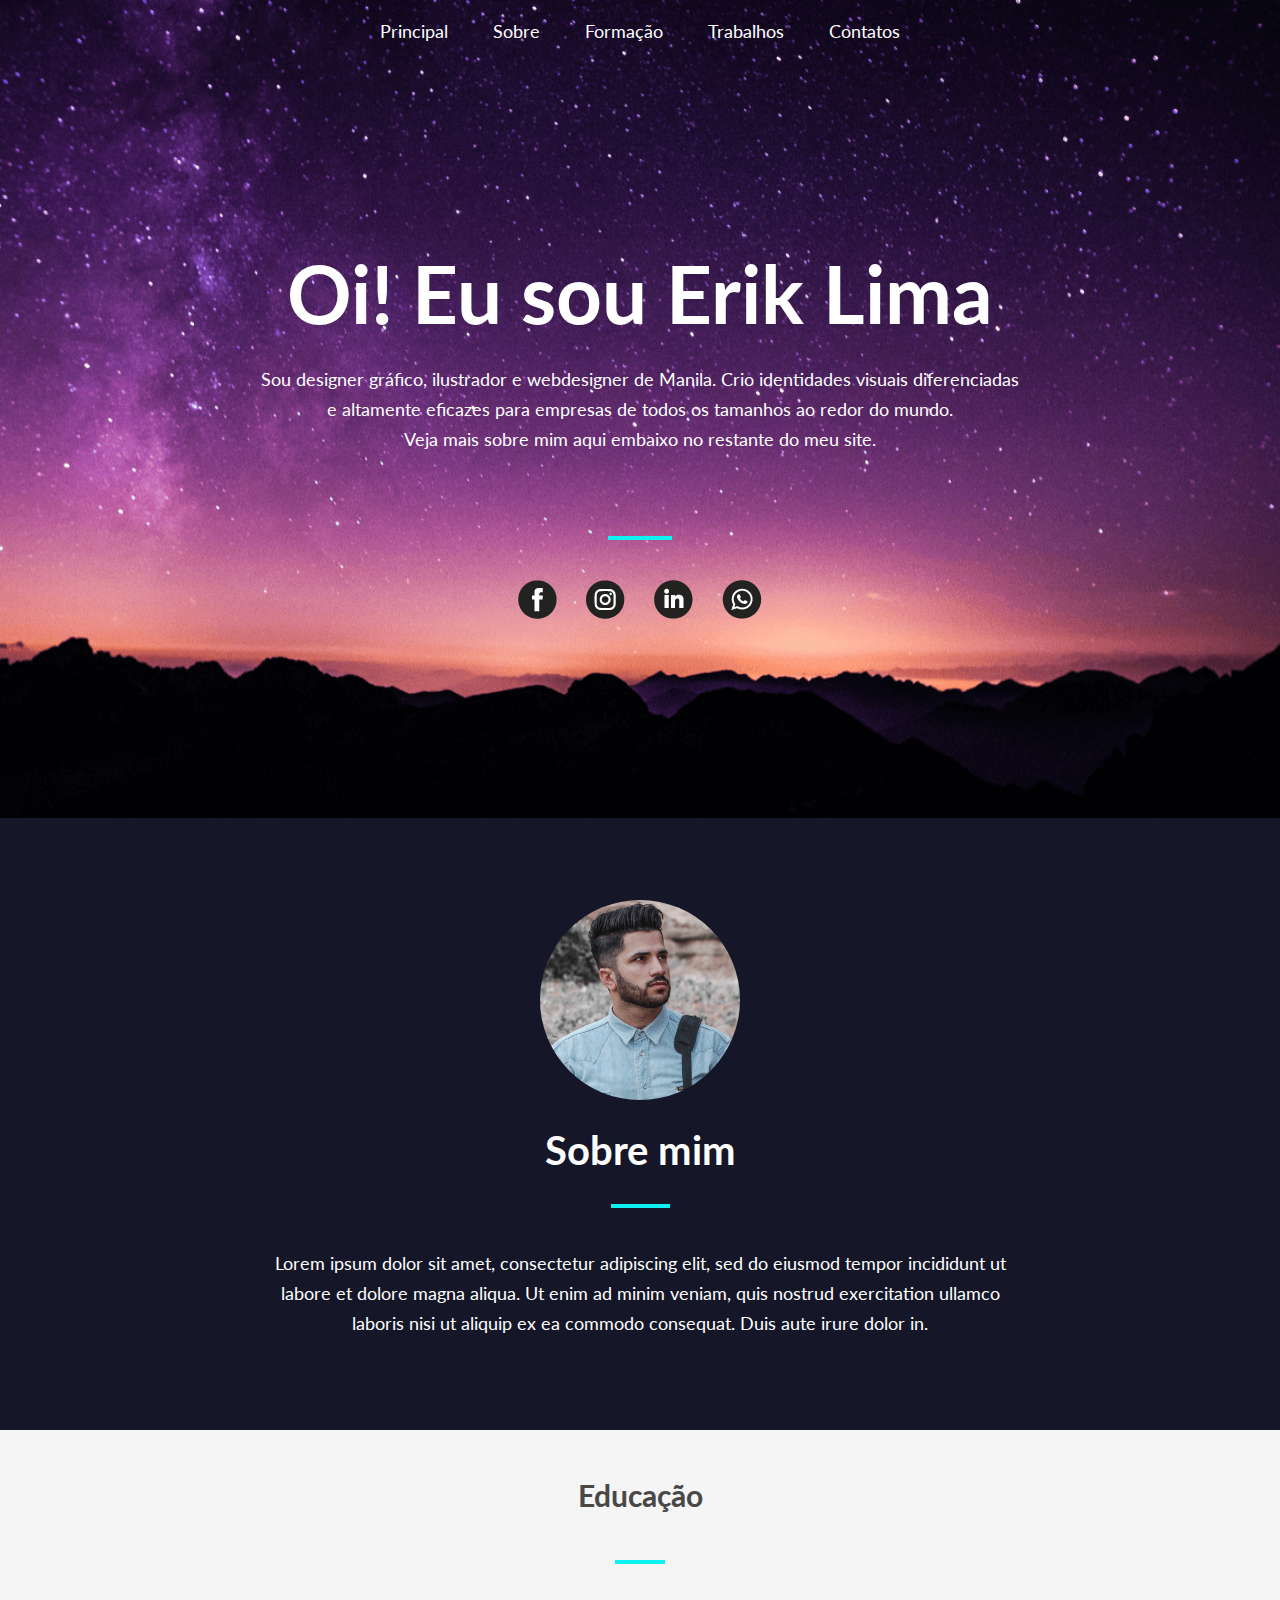
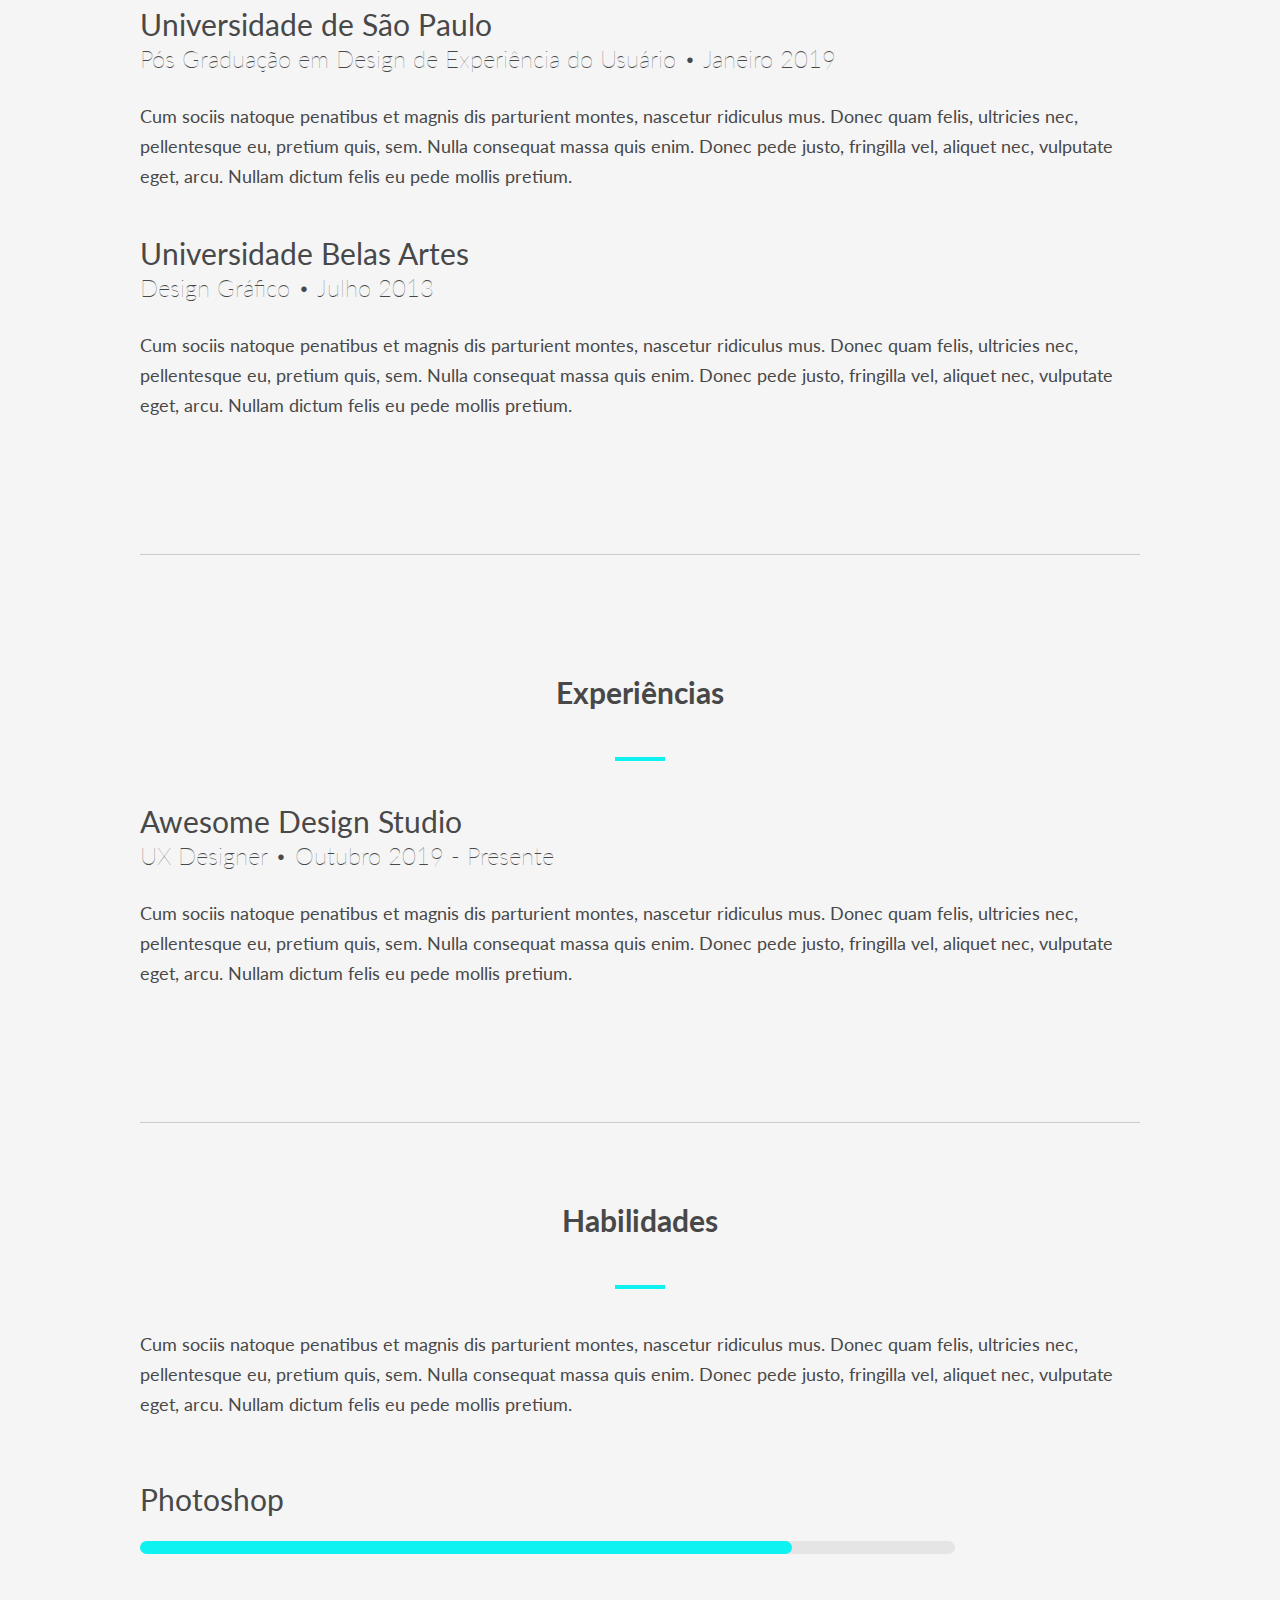
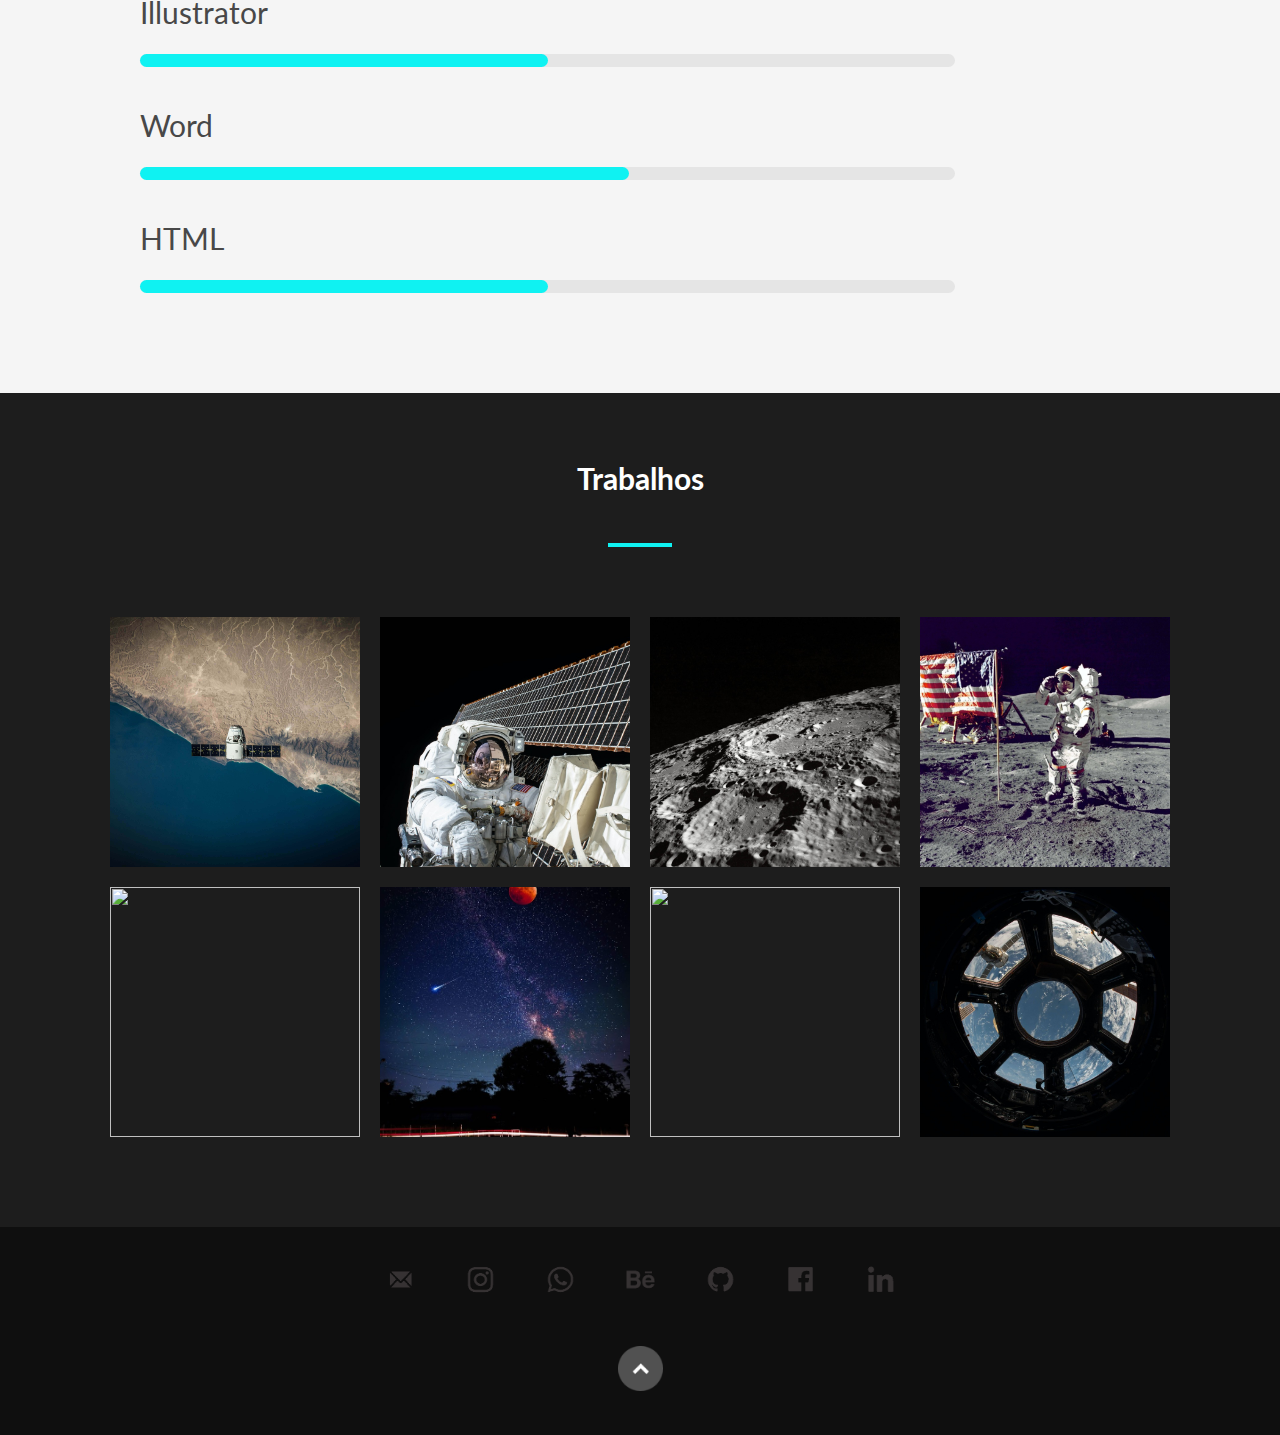
==== commit 7f14e70b: "finalizando revisao com davi baseada na estrutura das aulas" ====
--- a/index.html
+++ b/index.html
@@ -35,7 +35,7 @@
                     labore et dolore magna aliqua. Ut enim ad minim veniam, quis nostrud exercitation ullamco <br>                         
                     laboris nisi ut aliquip ex ea commodo consequat. Duis aute irure dolor in.</p> 
             </section>
-            <section id="curriculo">
+            <article id="curriculo">
                 <section id="formacao" class="curriculo-item">
                     <h3 class="texto-centralizado">Educação</h3>
                     <div class="traco"></div>
